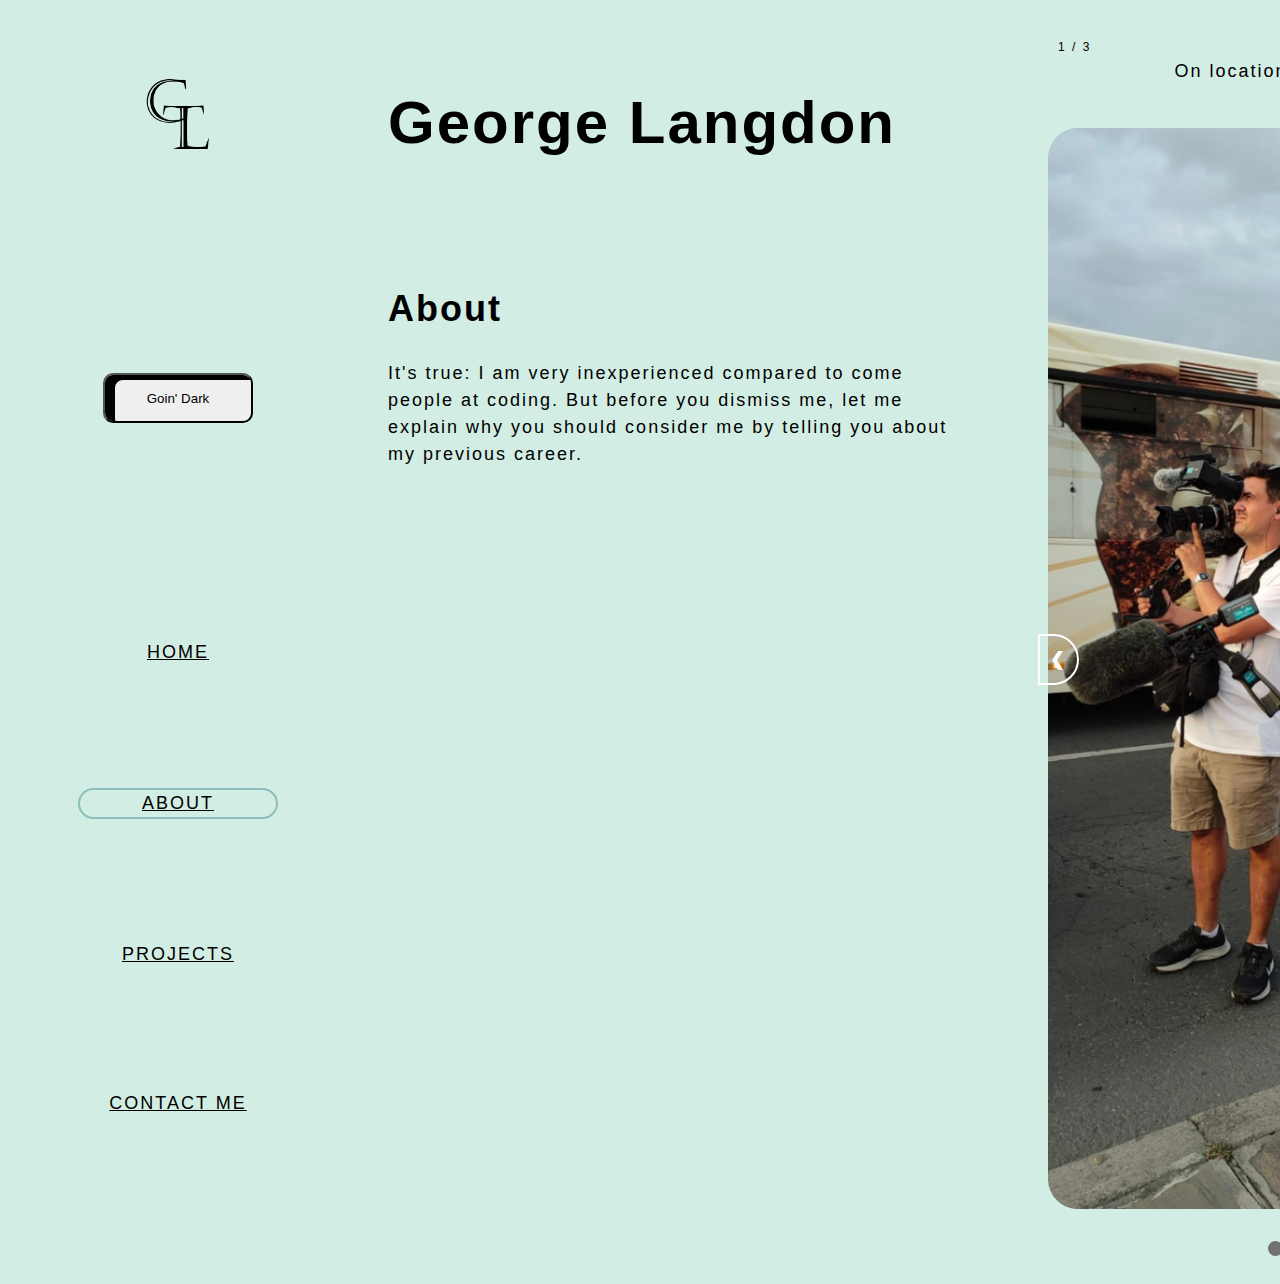
==== about.html @ e8683cf8 "Add files via upload" ====
<!DOCTYPE html>
<html lang="en" class="light">
<head>
    <link rel="stylesheet" href="styles/about.css">
    <meta charset="UTF-8">
    <meta name="viewport" content="width=device-width, initial-scale=1.0">
    <title>Hello, world. I'm here.</title>
</head>
<body class="light">
    <div id="main-container">
        <div id="logo-box">
            <img id="logo" class="light" src="images/logo.png">
            <img id="logo-dark" class="light" src="images/logo-darkmode.png">
        </div>
        <div id="dark-mode">
            <button class="light" id="btn" onclick="changeText(); changeLogo()">Goin' Dark</button>
        </div>
        <div id="title" class="light">
            <h1 class="light">George Langdon</h1>
        </div>
        <div id="navbar">
            <a href="index.html" class="active light">HOME</a>
        <!-- <a href="contact.html" class="active">Contact</a> -->
            <a href="about.html" class="active light" id="aboutLink">ABOUT</a>
            <a href="projects.html" class="active light">PROJECTS</a>
            <a href="contact_form.html" class="active light">CONTACT ME</a>
        </div>
        <div id="about" class="light">
        <h1 id="heading1">About</h1>
            <p>     It's true: I am very inexperienced compared to come people at coding. 
            But before you dismiss me, let me explain why you should consider me by telling you about my previous career.
            </p>
        </div>
<!-- SLIDESHOW CONTAINER -->
        <div class="gallery">

            <div class="mySlides fade">
                <div class="numbertext">1 / 3</div>
                <div class="text">On location in Bulgaria</div>
                <img src="images/bulgaria.jpg" style="width:90%">
            </div>

            <div class="mySlides fade">
                <div class="numbertext">2 / 3</div>
                <div class="text">David Jason, "Car SOS"</div>
                <img src="images/dj.jpg" style="width:90%">    
            </div>

            <div class="mySlides fade">
                <div class="numbertext">3 / 3</div>
                <div class="text">Making friends</div>
                <img src="images/cat.webp" style="width:90%">   
            </div>
<!-- NEXT AND PREVIOUS BUTTONS -->
            <a class="prev" onclick="plusSlides(-1)">&#10094;</a>
            <a class="next" onclick="plusSlides(1)">&#10095;</a>
        
        <div style="text-align: center">
            <span class="dot" onclick="currentSlide(1)"></span>
            <span class="dot" onclick="currentSlide(2)"></span>
            <span class="dot" onclick="currentSlide(3)"></span>
        </div> 
    </div>
        <br>
    </div>

   
    <script src="scripts/test.js"></script>
</body>
</html>
---- styles/about.css ----
* {
  box-sizing: border-box;
}
:root {
  --base-color: white;
  --background: rgba(134, 207, 179, 0.37);
  --text-color: black;
  --secondary-text: #0047ab;
  --primary-color: rgba(95, 158, 160, 0.6);
  --secondary-color: rgba(255, 174, 0, 0.363);
}

html {
    display: flex;
    flex-direction: column;
    flex-wrap: wrap;
    width: 95%;
    height: 95%;
    margin: 20px;
    background-color: var(--background);
    font-family: Helvetica, sans-serif;
    font-size: 18px;
    letter-spacing: 2px;
    line-height: 1.5;
}

#main-container {
  display: grid;
  grid-template-rows: 200px 300px 400px 200px;
  grid-template-columns: 300px 600px 600px;
  grid-template-areas:
      "logo title gallery"
      "darkmode about gallery"
      "navbar about gallery"
      "navbar about gallery";

  row-gap: 20px;
  column-gap: 50px;
  justify-items: center;
  height: 100vh;
  /* border: magenta dashed 2px; */
}

/* GRID CONTAINER TEST */
#main-container div{
  border-radius: 30px;
  padding: 10px;
}

#logo-box {
  display: inline-block;
  grid-area: logo;
  justify-self: center;
  align-self:flex-start;
  /* border: magenta dashed 2px; */
}

#title {
  width: 100%;
  grid-area: title;
  font-size: 30px;
  text-align: left;
  align-content: start;
  /* border: red dashed 2px; */

}



#about {
  grid-area: about;
}


/* ///// IMAGE GALLERY //// */
.gallery {
  /* display: flex;
  flex-direction: column; */
  grid-area: gallery;
  max-width: 1000px;
  /* max-height: 1200px; */
  position: relative;
  margin: auto;
  /* border: magenta dashed 2px; */
}

/* hide images by default */
.mySlides {
  display:none;
}

.mySlides .text {
  text-align: center;
}

.mySlides img {
  border-radius: 30px;
  margin-top: 80px;
}

/* next/prev buttons */
.prev, .next {
  cursor: pointer;
  position: absolute;
  top: 50%;
  width: auto;
  margin-top: -22px;
  padding: 10px;
  color: white;
  font-weight: bold;
  font-size: 18px;
  transition: 0.6s ease;
  border: white solid 2px;
  border-radius: 0 30px 30px 0;
  user-select: none;
}

/* positions 'next' button on the right */
.next {
  right: 0;
  margin-right: 59px;
  border-radius: 30px 0 0 30px;
}

/* On hover, add a black background color with a little bit see-through */
.prev:hover, .next:hover {
  background-color: rgba(0, 0, 0, 0.8);
}

/* caption text */
.text {
  color: #000000;
  /* border: red dashed 2px; */
  font-size: 18px;
  padding: 20px 12px;
  position: absolute;
  /* bottom: 8px; */
  width:80%;
  text-align: center;
}

.numbertext {
  color: #000000;
  font-size: 12px;
  padding: 25px 12px;
  position: absolute;
  top: 0;
}

/* Dots and bullets */
.dot {
  cursor: pointer;
  height: 15px;
  width: 15px;
  /* margin: 0 2px 2px 0; */
  margin-right: 20px;
  background-color: #bbb;
  border-radius: 50%;
  display: inline-block;
  transition: background-color 0.6s ease;
}

.active, .dot:hover{
  background-color: #717171;
}

/* Fading animation */
.fade {
  animation-name: fade;
  animation-duration: 1.5s;
}

@keyframes fade {
  from {opacity: .4}
  to {opacity: 1}
}
/* ////////////////////////// */

#navbar {
  display: flex;
  flex-direction: column;
  grid-area: navbar;
  align-items: center;
  justify-content: space-around;   
}

#navbar a{
  width: 200px;
  text-align: center;
  background: none;
}

#navbar a:hover {
  color:var(--secondary-text);
}

#navbar a:focus {
  color:#651fc294;

}

#aboutLink{
  border: var(--primary-color) solid 2px;
  border-radius: 30px;
}

#dark-mode{
  align-content: center;
  text-align: center;
  grid-area: darkmode;
  
}

#btn {
  width: 200px;
  height:50px;
  max-width: 150px;
  border-radius: 10px;
  box-shadow:rgb(0, 0, 0) 10px 5px inset;
}

/* -------------------------------------------------- */


#logo.light {
  width: inherit;
  display:block;
  position: sticky;
  border-radius: 40px;
  width: 200px;
}

#logo.dark {
  display: none;
}

#logo-dark.light {
  display: none;
}

#logo-dark.dark {
  width: inherit;
  display:block;
  position: sticky;
  border-radius: 40px;
  width: 200px;
}

/* ----- DARK MODE ----- */
/* #btn {

} */

.light {
  color: black;
}

.dark {      
  --base-color: rgb(98, 107, 96);
  --base-variant: rgb(70, 70, 70);
  color: whitesmoke;
  background-color: black;
}

#dark-mode #btn.dark {
  background-color: rgb(0, 0, 0);
  box-shadow: white inset 10px 5px;
  color: whitesmoke;
  border: white solid 1px;
  }

  #navbar a.dark {
    color: white;
  }

  /* #main-container div.dark{
      border: white dotted 2px;
  } */

  /* #logo-dark {
      display: none;
  }

  @media (prefers-color-scheme: dark) {
      .dark{
      display: block;
  }
  .light {
      display:none;
  }
} */

@media only screen and (max-width:800px){
  #main-container {
      grid-template-columns: 0.1fr 1fr;
      grid-template-rows: 0.4fr 0.4fr 2fr 2fr 2fr 2fr 2fr;
      grid-template-areas:
      "logo title"
      "darkmode darkmode"
      "navbar navbar"
      "intro intro"
      "interests interests"
      "projects projects"
      "contact contact";
  }
  #navbar {
      display: flex;
  flex-direction: row;
  }
}
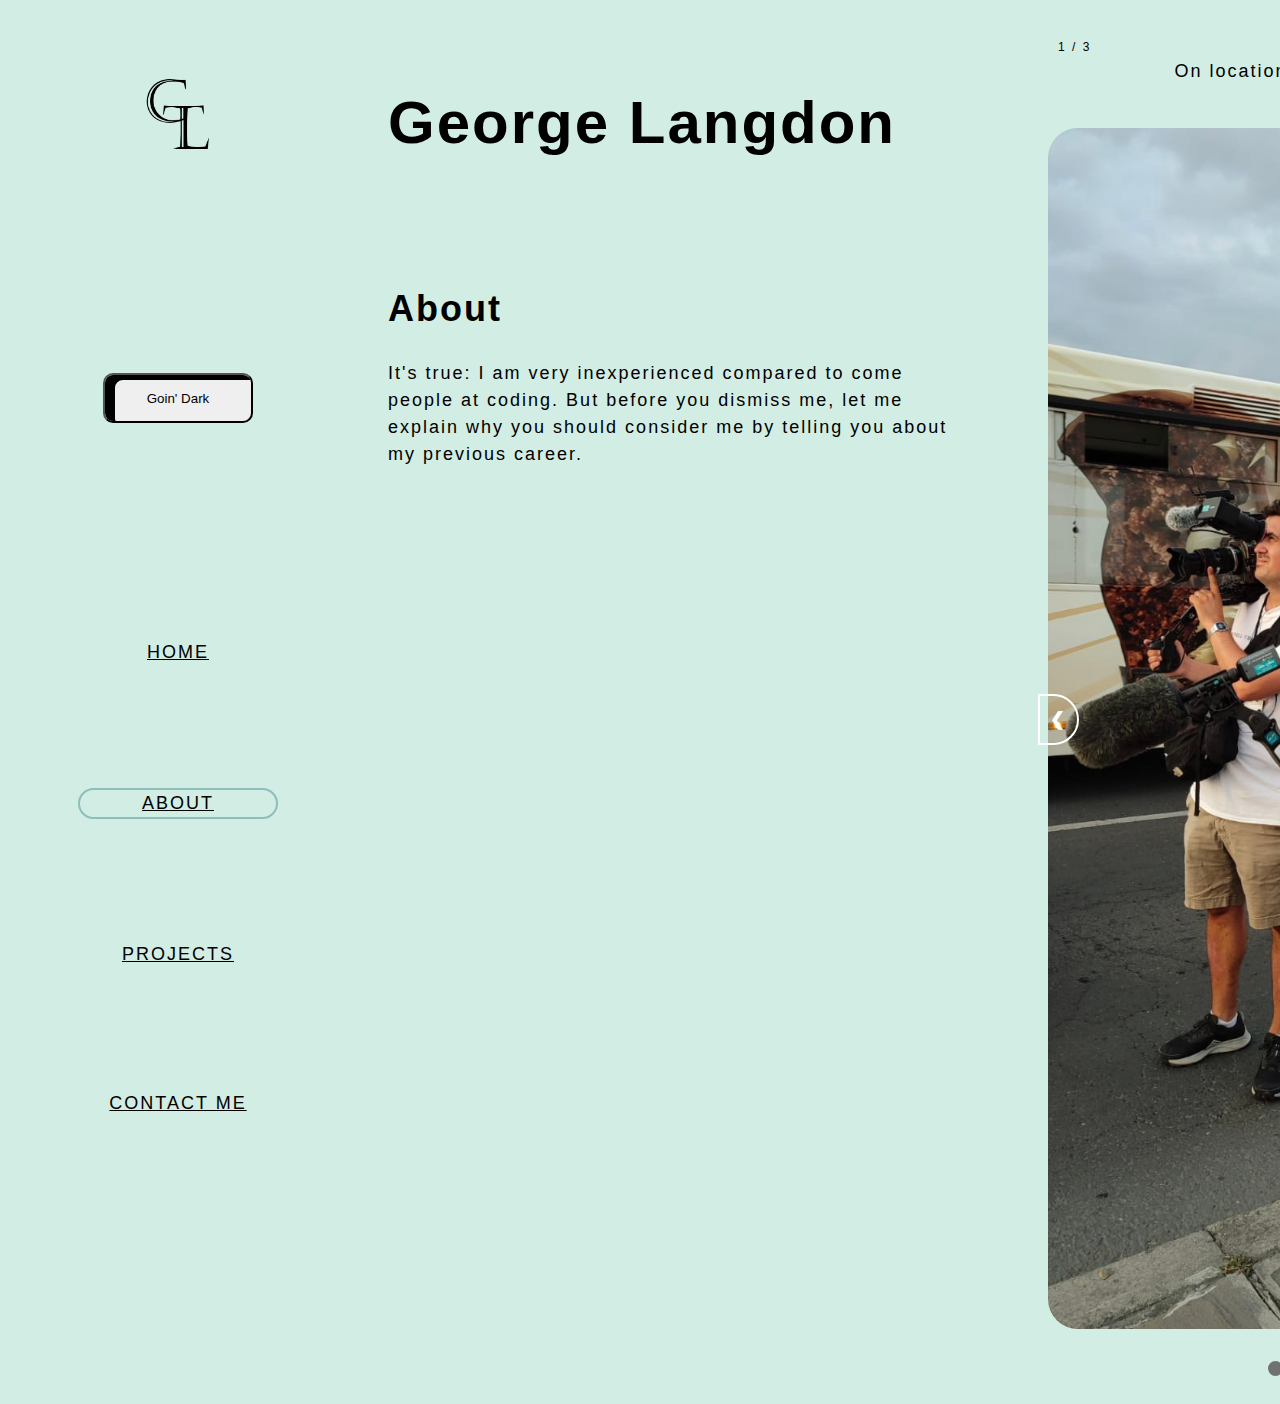
==== commit 6ce5291f: "Add files via upload" ====
--- a/about.html
+++ b/about.html
@@ -37,19 +37,19 @@
             <div class="mySlides fade">
                 <div class="numbertext">1 / 3</div>
                 <div class="text">On location in Bulgaria</div>
-                <img src="images/bulgaria.jpg" style="width:90%">
+                <img src="images/bulgaria.jpg" style="width:100%">
             </div>
 
             <div class="mySlides fade">
                 <div class="numbertext">2 / 3</div>
                 <div class="text">David Jason, "Car SOS"</div>
-                <img src="images/dj.jpg" style="width:90%">    
+                <img src="images/dj.jpg" style="width:100%">    
             </div>
 
             <div class="mySlides fade">
                 <div class="numbertext">3 / 3</div>
                 <div class="text">Making friends</div>
-                <img src="images/cat.webp" style="width:90%">   
+                <img src="images/cat.webp" style="width:100%">   
             </div>
 <!-- NEXT AND PREVIOUS BUTTONS -->
             <a class="prev" onclick="plusSlides(-1)">&#10094;</a>
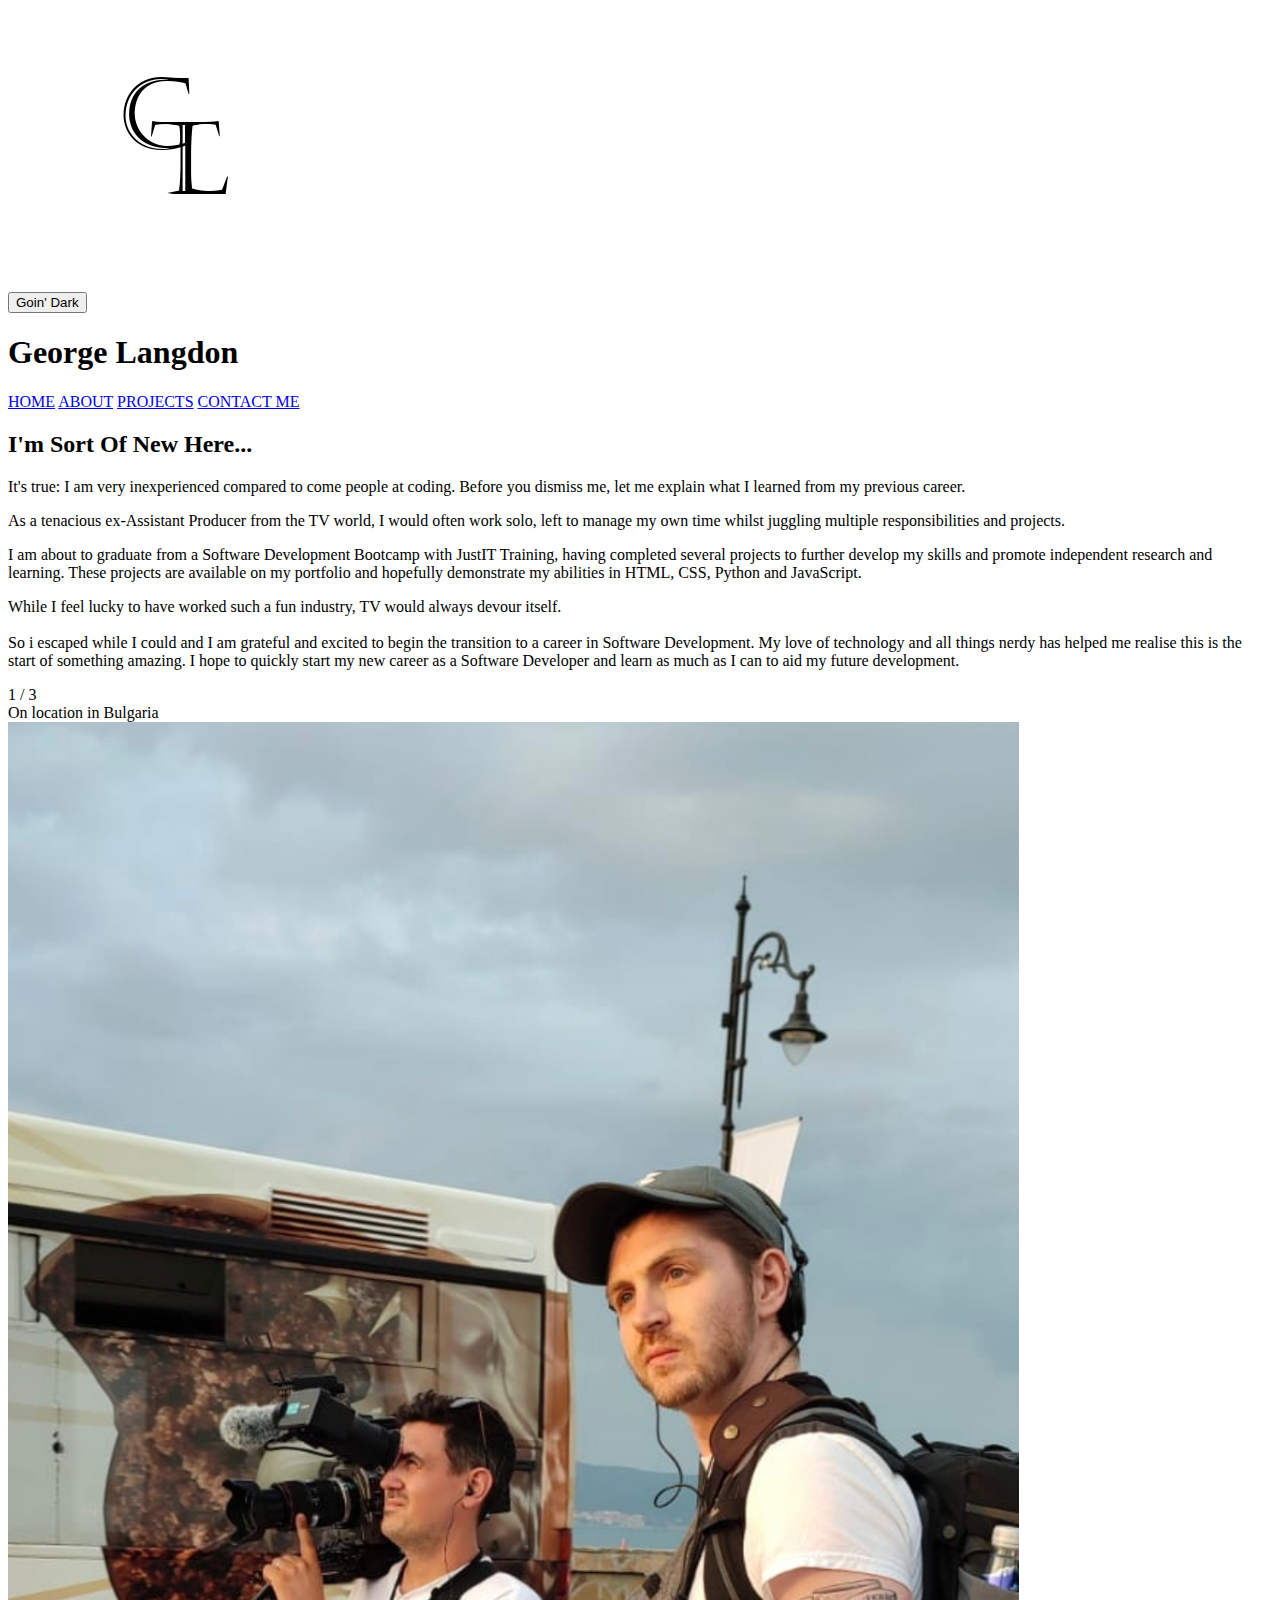
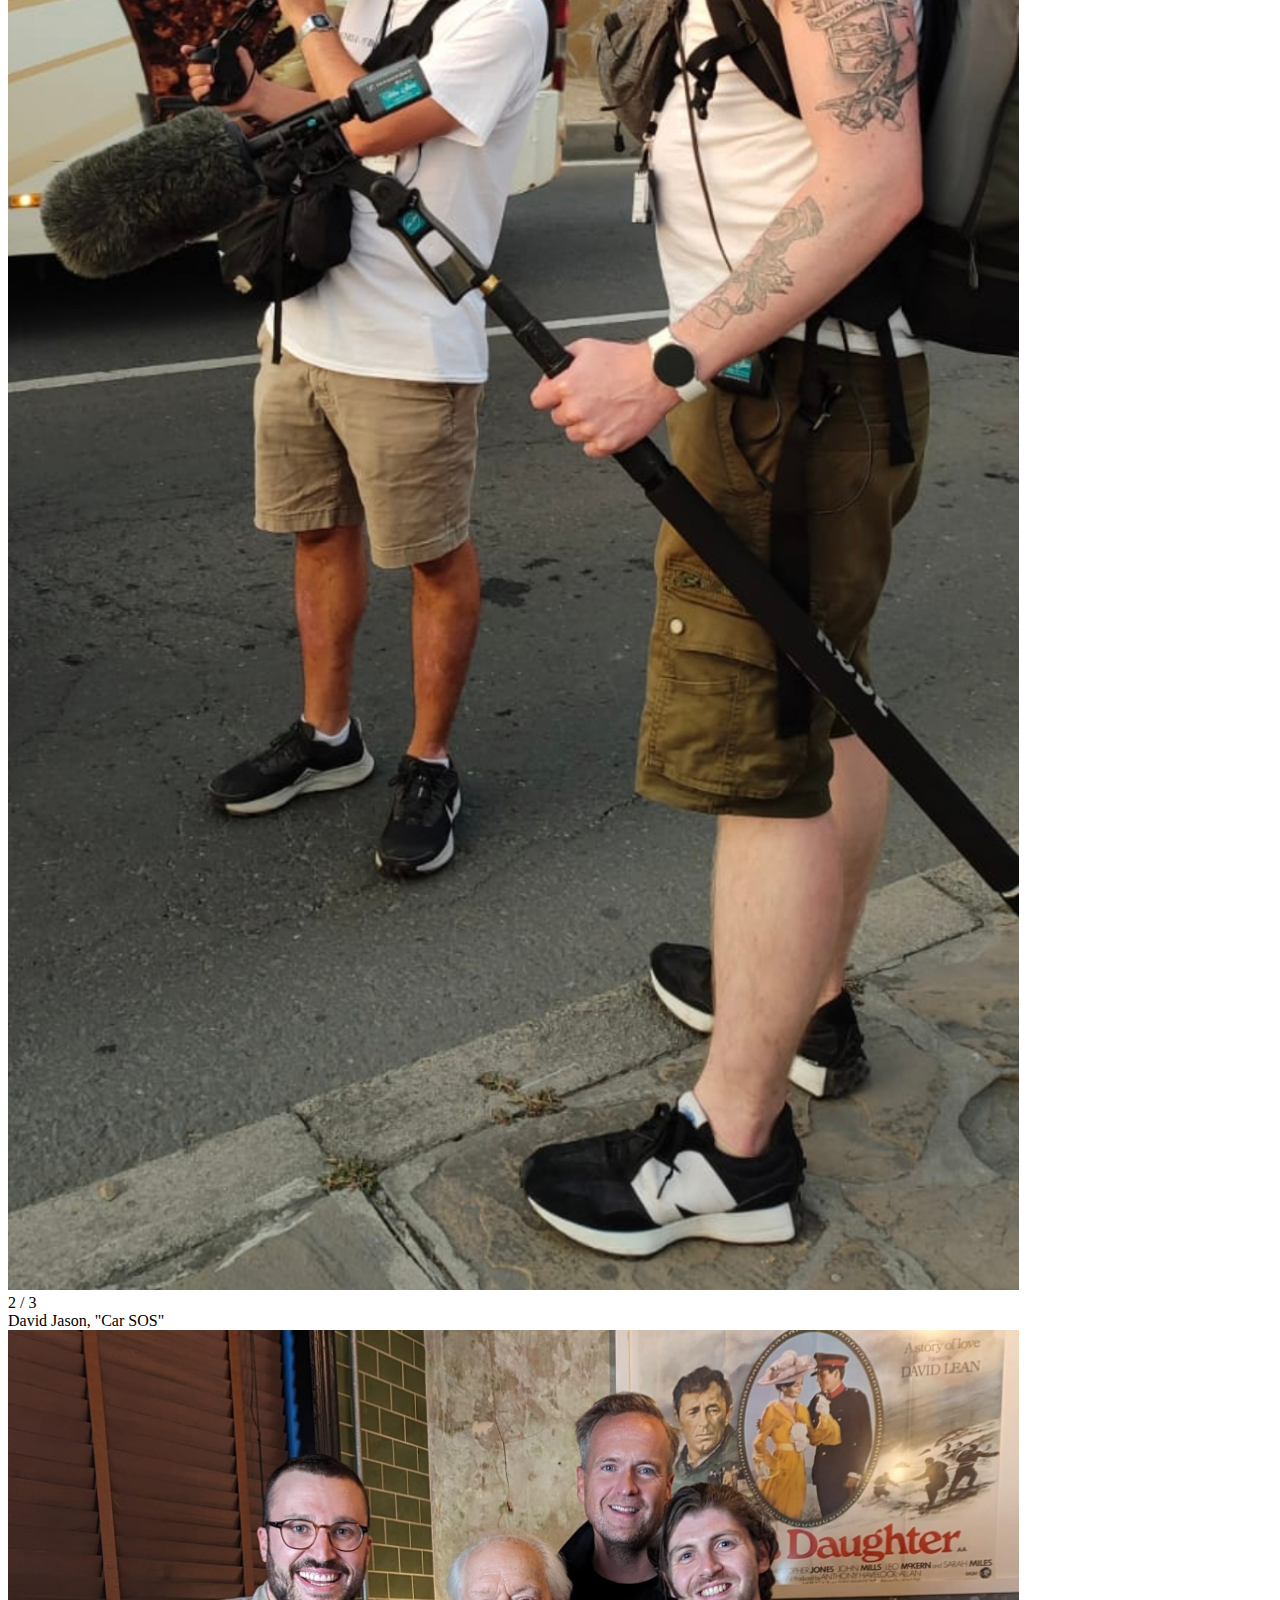
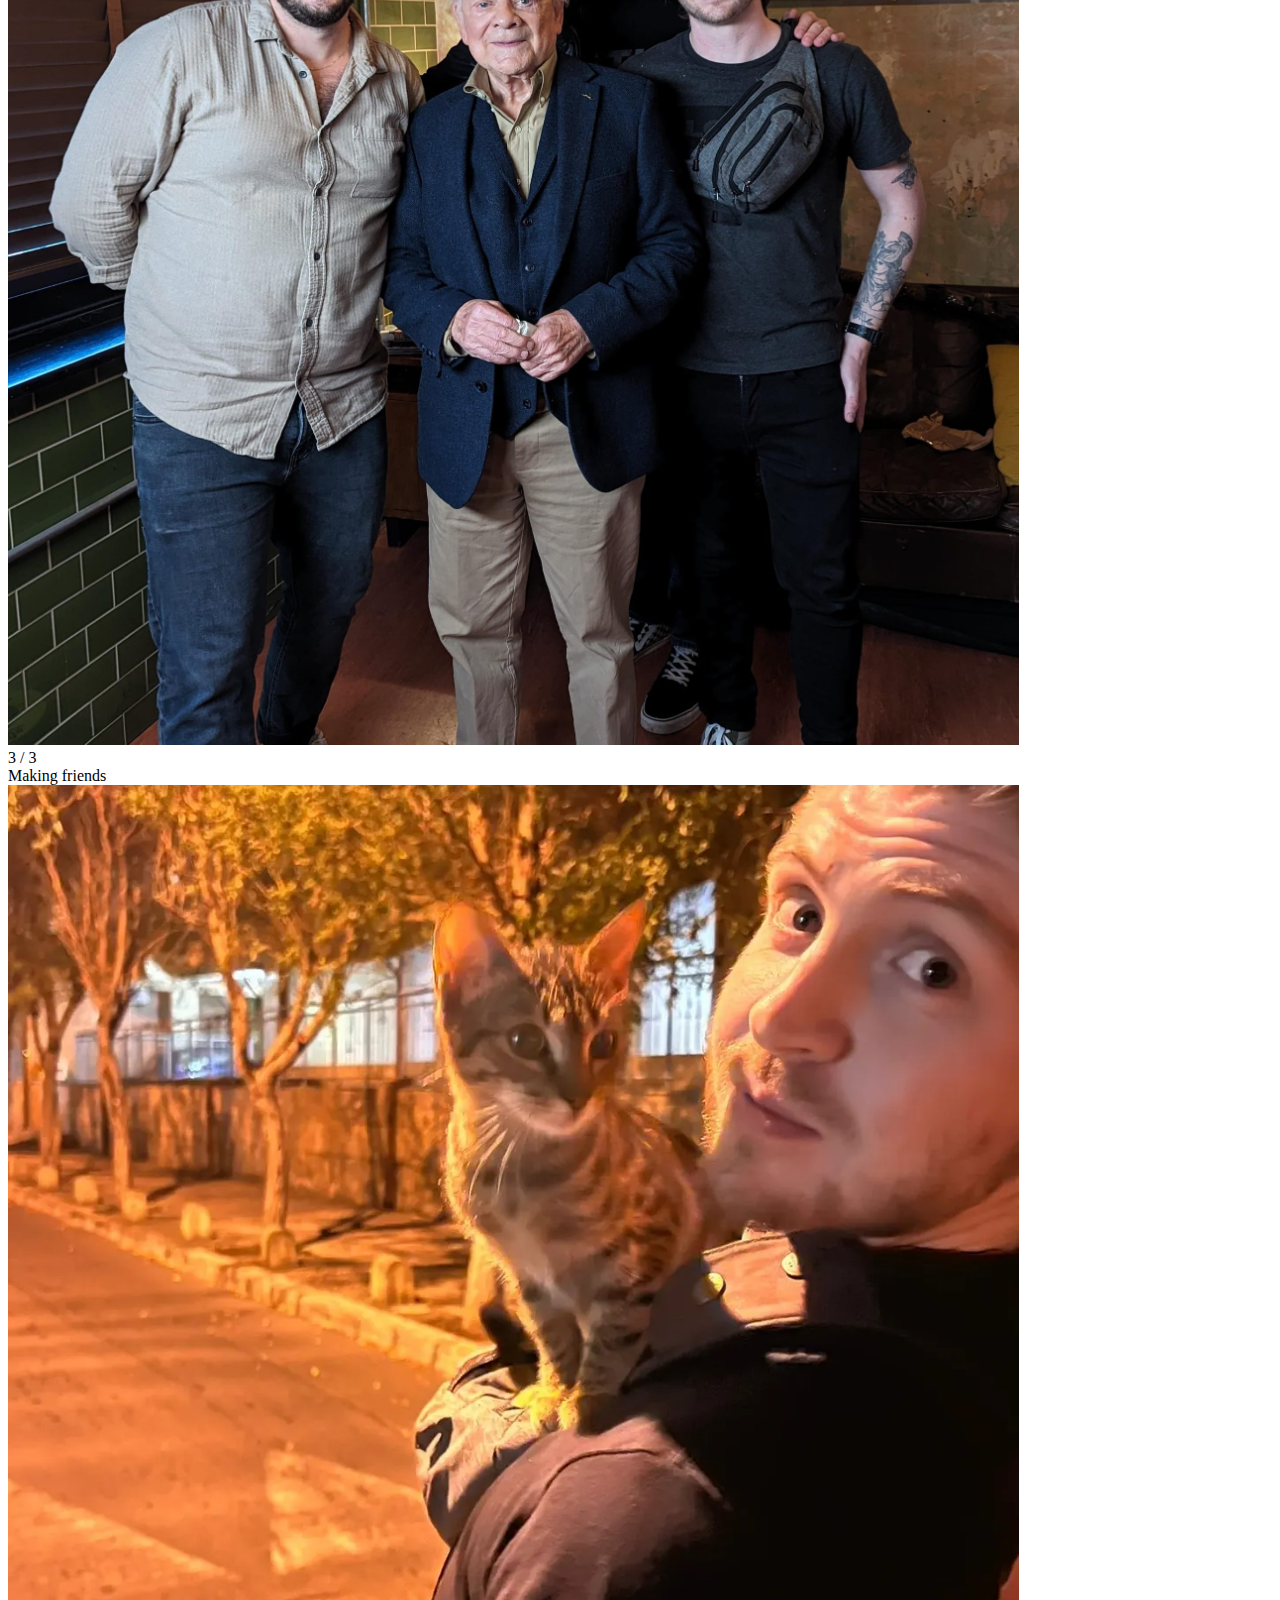
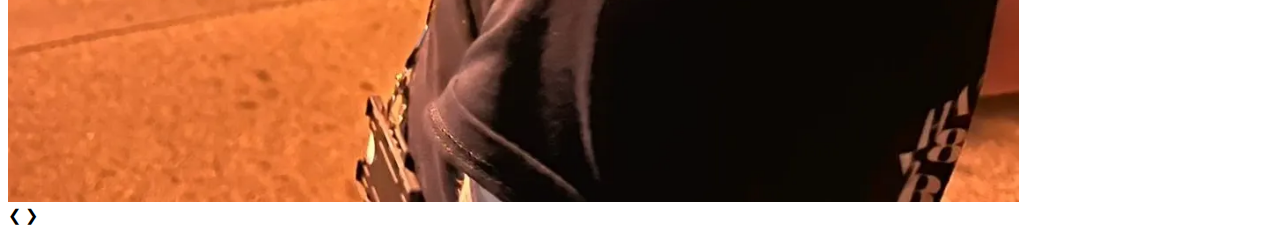
==== commit 4ca0b927: "Add files via upload" ====
--- a/about.html
+++ b/about.html
@@ -1,13 +1,13 @@
 <!DOCTYPE html>
 <html lang="en" class="light">
 <head>
-    <link rel="stylesheet" href="styles/about.css">
+    <link rel="stylesheet" href="styles/style.css">
     <meta charset="UTF-8">
     <meta name="viewport" content="width=device-width, initial-scale=1.0">
     <title>Hello, world. I'm here.</title>
 </head>
 <body class="light">
-    <div id="main-container">
+    <div id="about-container">
         <div id="logo-box">
             <img id="logo" class="light" src="images/logo.png">
             <img id="logo-dark" class="light" src="images/logo-darkmode.png">
@@ -19,43 +19,52 @@
             <h1 class="light">George Langdon</h1>
         </div>
         <div id="navbar">
-            <a href="index.html" class="active light">HOME</a>
+            <a href="index.html" class="light">HOME</a>
         <!-- <a href="contact.html" class="active">Contact</a> -->
-            <a href="about.html" class="active light" id="aboutLink">ABOUT</a>
-            <a href="projects.html" class="active light">PROJECTS</a>
-            <a href="contact_form.html" class="active light">CONTACT ME</a>
+            <a href="about.html" class="light" id="aboutLink">ABOUT</a>
+            <a href="projects.html" class="light">PROJECTS</a>
+            <a href="contact_form.html" class="light">CONTACT ME</a>
+        </div>
+        
+        <div id="about-intro">
+            <h2>I'm Sort Of New Here...</h2><p>It's true: I am very inexperienced compared to come people at coding. 
+            Before you dismiss me, let me explain what I learned from my previous career.
+            </p>
         </div>
         <div id="about" class="light">
-        <h1 id="heading1">About</h1>
-            <p>     It's true: I am very inexperienced compared to come people at coding. 
-            But before you dismiss me, let me explain why you should consider me by telling you about my previous career.
-            </p>
+            <p class="p1">As a tenacious ex-Assistant Producer from the TV world, I would often work solo, left to manage my own time whilst juggling multiple responsibilities and projects.</p> 
+                
+            <p class="p2">I am about to graduate from a Software Development Bootcamp with JustIT Training, having completed several projects to further develop my skills and promote independent research and learning. These projects are available on my portfolio and hopefully demonstrate my abilities in HTML, CSS, Python and JavaScript.</p>
+
+            <p class="p3">While I feel lucky to have worked such a fun industry, TV would always devour itself.
+                <br><br>
+            So i escaped while I could and I am grateful and excited to begin the transition to a career in Software Development. My love of technology and all things nerdy has helped me realise this is the start of something amazing. I hope to quickly start my new career as a Software Developer and learn as much as I can to aid my future development.</p>
         </div>
 <!-- SLIDESHOW CONTAINER -->
-        <div class="gallery">
+        <div class="about-gallery">
 
             <div class="mySlides fade">
-                <div class="numbertext">1 / 3</div>
-                <div class="text">On location in Bulgaria</div>
-                <img src="images/bulgaria.jpg" style="width:100%">
+                <div class="numbertext light">1 / 3</div>
+                <div class="about-text light">On location in Bulgaria</div>
+                <img  src="images/bulgaria.jpg" style="width:80%">
             </div>
 
             <div class="mySlides fade">
-                <div class="numbertext">2 / 3</div>
-                <div class="text">David Jason, "Car SOS"</div>
-                <img src="images/dj.jpg" style="width:100%">    
+                <div class="numbertext light">2 / 3</div>
+                <div class="about-text light">David Jason, "Car SOS"</div>
+                <img src="images/dj.jpg" style="width:80%">    
             </div>
 
             <div class="mySlides fade">
-                <div class="numbertext">3 / 3</div>
-                <div class="text">Making friends</div>
-                <img src="images/cat.webp" style="width:100%">   
+                <div class="numbertext light">3 / 3</div>
+                <div class="about-text light">Making friends</div>
+                <img src="images/cat.webp" style="width:80%">   
             </div>
 <!-- NEXT AND PREVIOUS BUTTONS -->
             <a class="prev" onclick="plusSlides(-1)">&#10094;</a>
             <a class="next" onclick="plusSlides(1)">&#10095;</a>
         
-        <div style="text-align: center">
+        <div id="dots" style="text-align: center">
             <span class="dot" onclick="currentSlide(1)"></span>
             <span class="dot" onclick="currentSlide(2)"></span>
             <span class="dot" onclick="currentSlide(3)"></span>
@@ -65,6 +74,6 @@
     </div>
 
    
-    <script src="scripts/test.js"></script>
+    <script src="scripts/script.js"></script>
 </body>
 </html>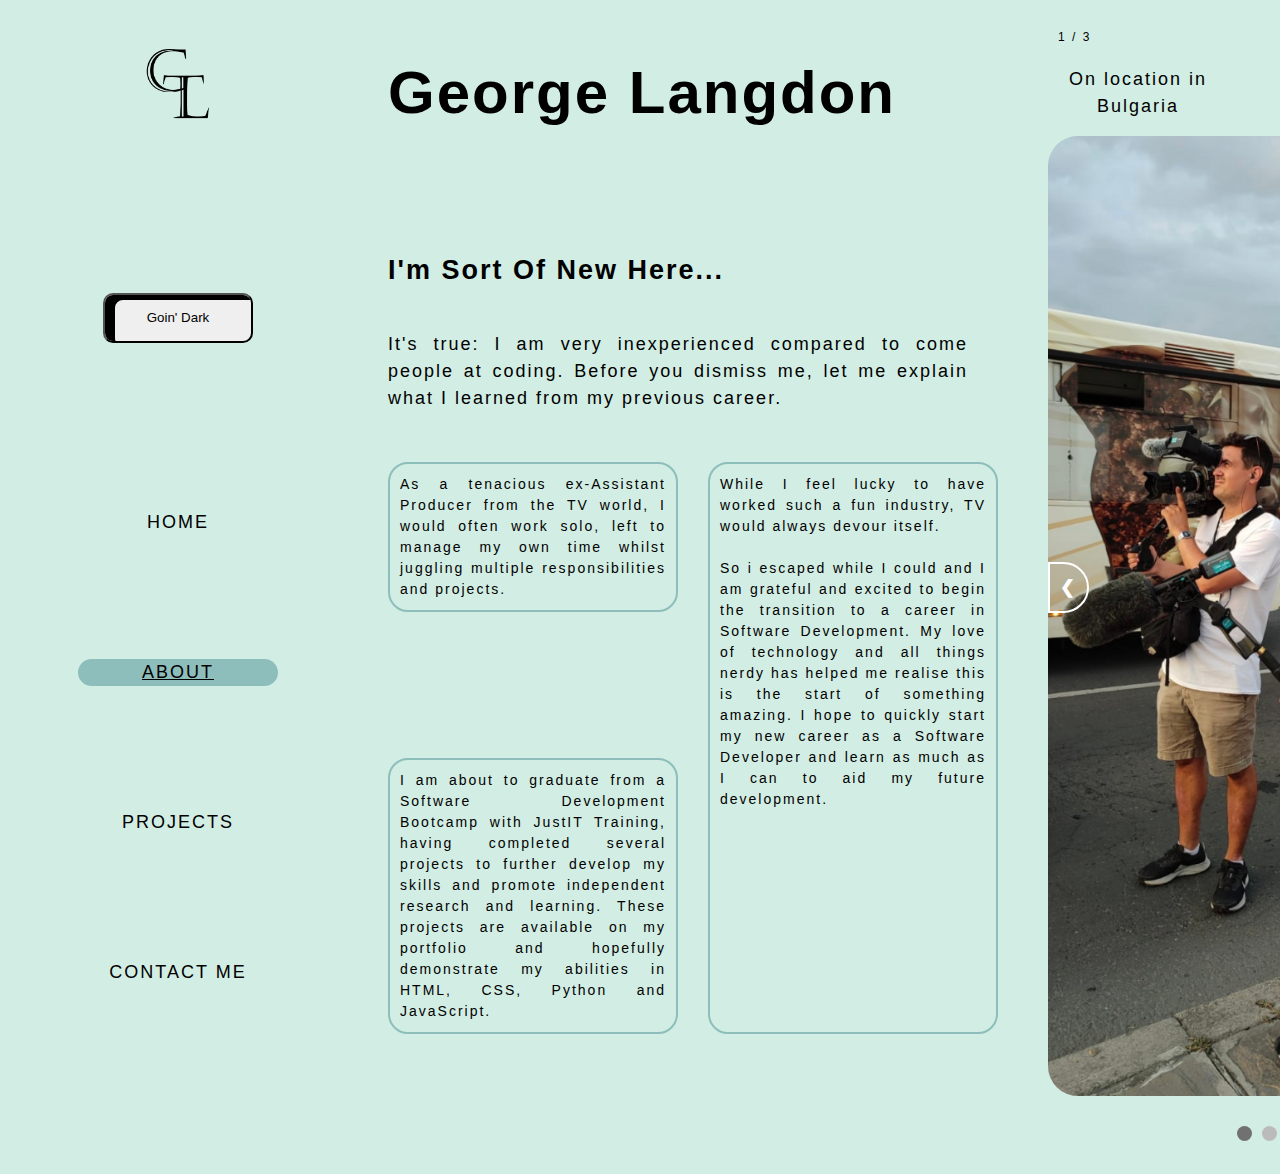
==== commit b2e51cb6: "Update about.html" ====
--- a/about.html
+++ b/about.html
@@ -76,4 +76,4 @@
    
     <script src="scripts/script.js"></script>
 </body>
-</html>+</html>
--- a/styles/style.css
+++ b/styles/style.css
@@ -0,0 +1,857 @@
+/** ///////////////////////////////////////// */
+/** ////////// ----- GENERAL ----- ////////// */
+/** ///////////////////////////////////////// */
+
+* {
+    box-sizing: border-box;
+    
+}
+
+:root {
+    --base-color: white;
+    --background: rgba(134, 207, 179, 0.37);
+    /* --background: #9798a023; */
+    --background-secondary: rgba(15, 15, 15, 0.13);
+    --background-dark: black;
+    --text-color: black;
+    --text-color-dark: whitesmoke;
+    --secondary-text: #0047ab;
+    --primary-color: rgba(95, 158, 160, 0.6);
+    /* --primary-color: #0047ab; */
+
+    --secondary-color: rgba(255, 174, 0, 0.363);
+    /* --secondary-color: #f9ae65; */
+
+}
+
+html {
+    display: flex;
+    flex-direction: column;
+    flex-wrap: wrap;
+    width: 70vw;
+    /* max-width: 1920px; */
+    min-width: fit-content;
+    height: 95vh;
+    margin: 20px;
+    background-color: var(--background);
+    font-family: Helvetica, sans-serif;
+    font-size: 18px;
+    letter-spacing: 2px;
+    line-height: 1.5;
+    justify-content: center;
+    align-items: center;
+    
+    /*? animation */
+    animation: fadeInAnimation ease 2s;
+    animation-iteration-count: 1;
+    animation-fill-mode: forwards;
+}
+
+@keyframes fadeInAnimation {
+    0% {
+        opacity: 0;
+    }
+    100% {
+        opacity: 1;
+    }
+}
+
+/* .overlay-black{
+    position: absolute;
+    top: 0; left: 0;
+    height: 100vh;
+    width: 100vw;
+    z-index:1;
+    background-color:black;
+    animation-name:fadeIn;
+    animation-duration:0.5s;
+    animation-timing-function: ease-in;
+    animation-fill-mode: forwards;
+}
+
+@keyframes fadeIn {
+    from{
+        opacity: 1;
+    }
+    to{
+        opacity: 0;
+    }
+} */
+
+/*? ////////// ----- LOGO ----- ////////// */
+/*? /////////////////////////////////////// */
+#logo.light {
+    width: inherit;
+    display:block;
+    position: sticky;
+    width: 200px;
+}
+
+#logo.dark {
+    display: none;
+}
+
+#logo-dark.light {
+    display: none;
+}
+
+#logo-dark.dark {
+    width: inherit;
+    display:block;
+    position: sticky;
+    border-radius: 40px;
+    width: 200px;
+}
+
+#logo-box {
+    display:inline-block;
+    grid-area: logo;
+    justify-self: center;
+    align-self:flex-start;
+}
+
+/*? ////////// ----- NAV BAR ----- ////////// */
+/*? /////////////////////////////////////// */
+
+#navbar {
+    display: flex;
+    flex-direction: column;
+    grid-area: navbar;
+    align-items: center;
+    justify-content: space-around;
+}
+
+#navbar a{
+    width: 200px;
+    text-align: center;
+}
+
+#navbar a:hover {
+    color:var(--secondary-text);
+}
+
+#navbar a:focus {
+    color:#651fc294;
+
+}
+
+a:link {
+    text-decoration:none ;
+}
+/*? ///// ----- DARK MODE BUTTON ----- ///// */
+/*? /////////////////////////////////////// */
+#dark-mode{              /*! DARK MODE BUTTON */
+    align-content: center;
+    text-align: center;
+    grid-area: darkmode;
+}
+
+#dark-mode #btn {
+    width: 200px;
+    height:50px;
+    border-radius: 10px;
+    box-shadow:rgb(0, 0, 0) 10px 5px inset;
+}
+
+#btn {
+max-width: 150px;
+justify-self: center;
+}
+
+/*? /////// ----- DARK MODE ----- ////////// */
+/*? /////////////////////////////////////// */
+
+.light {
+    color: var(--text-color);
+}
+
+.dark {      
+    --base-color: rgb(98, 107, 96);
+    --base-variant: rgb(70, 70, 70);
+    color: var(--text-color-dark);
+    background-color: black;
+}
+
+#dark-mode #btn.dark {
+    background-color: rgb(0, 0, 0);
+    box-shadow: white inset 10px 5px;
+    color: whitesmoke;
+    border: white solid 1px;
+}
+
+#navbar a.dark {
+    color: white;
+}
+
+#projects.dark {
+    background-color: rgb(175, 175, 175);
+    color: black;
+}
+
+#projectsMenu .list.dark {
+    color: var(--text-color-dark);
+}
+
+.about-gallery .about-text.dark {
+    color: var(--text-color-dark);
+    background-color: inherit;
+
+}
+.about-gallery .numbertext.dark {
+    color: var(--text-color-dark);
+    background-color: inherit;
+}
+
+.project-gallery .about-text.dark {
+    color: var(--text-color-dark);
+    background-color: inherit;
+}
+.project-gallery .numbertext.dark {
+    color: var(--text-color-dark);
+    background-color: inherit;
+}
+/*? ////// ----- SMALL SCREENS ----- ////// */
+/*? /////////////////////////////////////// */
+
+@media only screen and (max-width:900px){
+    #main-container {
+        grid-template-columns: 0.1fr 1fr;
+        grid-template-rows: 0.4fr 0.4fr 2fr 2fr 2fr 2fr 2fr;
+        grid-template-areas:
+        "logo title"
+        "darkmode darkmode"
+        "navbar navbar"
+        "intro intro"
+        "interests interests"
+        "projects projects"
+        "contact contact";
+    }
+
+    #navbar {
+        display: flex;
+    flex-direction: row;
+    justify-content: space-around;
+    width: 100%;
+    }
+}
+/*? /////////////////////////////////////// */
+/** /////////////////////////////////////// */
+
+
+/** /////////////////////////////////////// */
+/** ////////// ----- INDEX ----- ////////// */
+/** /////////////////////////////////////// */
+#main-container {
+    display: grid;
+    grid-template-rows: 200px 200px 400px 200px;
+    grid-template-columns: 300px 600px 600px;
+    grid-template-areas:
+        "logo title title"
+        "darkmode intro intro"
+        "navbar skills interests"
+        "navbar contact contact";
+
+    row-gap: 20px;
+    column-gap: 50px;
+    justify-items: center;
+    height: 100vh;
+}
+
+#main-container div{
+    border-radius: 30px;
+    padding: 10px;
+}
+
+#title {
+    width: 100%;
+    grid-area: title;
+    font-size: 30px;
+    text-align: left;
+    align-content: start;
+}
+
+
+#homeLink{
+    background-color: var(--primary-color);
+    border-radius: 20px;
+    text-decoration: underline;
+}
+
+#intro {
+    grid-area: intro;
+    width: 80%;
+    text-align:justify;
+    justify-content: center;
+}
+
+#interests {
+    grid-area: interests;
+    background-color: var(--primary-color);
+    width: 100%;
+    min-width: fit-content;
+    justify-content: center;
+    
+}
+#interests ul{
+    list-style-type: circle;
+}
+#skills {
+    background-color: var(--primary-color);
+    width: 100%;
+    display: grid;
+    grid-template-rows: 70px 1fr;
+    grid-template-columns: auto auto;
+    grid-template-areas:
+        "title title"
+        "lang skills"
+}
+
+#skills ul {
+    list-style-type:circle;
+}
+
+#skills h2 {
+    grid-area: title;
+}
+
+/* #projects {
+    grid-column: 3;
+    grid-row: 3; 
+    width: 100%;
+    min-width: fit-content;
+    grid-area: projects;
+    color: whitesmoke;
+    background-color: rgba(0, 0, 0, 0.829);
+    
+}
+*/
+
+/* #projects .numbertext {
+    color: white;
+} */
+
+#contact{
+    background-color: var(--secondary-color);
+    grid-area: contact;
+    width: 100%;
+    min-width: fit-content;
+    text-align: center;
+    
+    font-size: larger;
+}
+
+/** /////////////////////////////////////// */
+/** ////////// ----- ABOUT ----- ////////// */
+/** /////////////////////////////////////// */
+#about-container {
+    display: grid;
+    grid-template-rows: 200px 200px 400px 200px;
+    grid-template-columns: 300px 600px 600px;
+    grid-template-areas:
+        "logo title gallery"
+        "darkmode heading gallery"
+        "navbar about gallery"
+        "navbar about gallery";
+
+    row-gap: 20px;
+    column-gap: 50px;
+    justify-items: center;
+    height: 100vh;
+}
+
+#about-container div{
+    border-radius: 30px;
+    padding: 10px;
+}
+
+#aboutLink{
+    background-color: var(--primary-color);
+    border-radius: 20px;
+    text-decoration: underline;
+}
+#about-intro {
+    grid-area: heading;
+    text-align: justify;
+    display: flex;
+    flex-wrap: wrap;
+    flex-direction: row;
+}
+#about {
+    display: flex;
+    flex-direction: column;
+    flex-wrap: wrap;
+    justify-content: space-between;
+    column-gap: 30px;
+    
+    grid-area: about;
+}
+
+#about p {
+    font-size: 14px;
+    padding: 10px;
+    /* height:fit-content; */
+    width: 50%;
+    /* background-color: var(--secondary-color); */
+    border: var(--primary-color) solid 2px;
+    border-radius: 20px;
+    text-align: justify;
+}
+
+#about .p1 {
+    height: fit-content;    
+}
+#about .p2 {
+    height: fit-content;
+}
+#about .p3 {
+    height: 100%;
+}
+
+/*? ////// ----- ABOUT GALLERY ----- ////// */
+/*? /////////////////////////////////////// */
+.about-gallery {
+    /* display: flex;
+    flex-direction: column; */
+    grid-area: gallery;
+    max-width: 1000px;
+    /* max-height: 1200px; */
+    position: relative;
+    margin: auto;
+}
+
+  /* hide images by default */
+.mySlides {
+    display:none;
+}
+
+.mySlides .about-text {
+    text-align: center;
+}
+
+.mySlides img {
+    border-radius: 30px;
+    margin-top: 80px;
+}
+
+  /* next/prev buttons */
+.prev, .next {
+    cursor: pointer;
+    position: absolute;
+    top: 50%;
+    width: auto;
+    margin-top: -22px;
+    padding: 10px;
+    color: white;
+    font-weight: bold;
+    font-size: 18px;
+    transition: 0.6s ease;
+    border: white solid 2px;
+    border-radius: 0 30px 30px 0;
+    user-select: none;
+}
+
+.prev {
+    margin-left: 10px;
+}
+
+  /* positions 'next' button on the right */
+.next {
+    right: 0;
+    margin-right: 130px;
+    border-radius: 30px 0 0 30px;
+}
+
+  /* On hover, add a black background color with a little bit see-through */
+.prev:hover, .next:hover {
+    background-color: rgba(0, 0, 0, 0.8);
+}
+
+  /* caption text */
+.about-text {
+    color: #000000;
+    font-size: 18px;
+    /* padding: 20px 12px; */
+    position: absolute;
+    /* bottom: 8px; */
+    width:30%;
+    /* text-align: center; */
+}
+
+.numbertext {
+    color: #000000;
+    font-size: 12px;
+    padding: 25px 12px;
+    /* position: absolute; */
+    top: 0;
+}
+
+  /* Dots and bullets */
+#dots{
+    width: 80%;
+}
+
+.dot {
+    cursor: pointer;
+    height: 15px;
+    width: 15px;
+    margin: 0 2px 2px 0;
+    /* margin-right: 150px; */
+    background-color: #bbb;
+    border-radius: 50%;
+    display: inline-block;
+    transition: background-color 0.6s ease;
+}
+
+.active, .dot:hover{
+    background-color: #717171;
+}
+
+  /* Fading animation */
+.fade {
+    animation-name: fade;
+    animation-duration: 1.5s;
+}
+
+@keyframes fade {
+    from {opacity: .4}
+    to {opacity: 1}
+}
+
+/*? ////// ----- SMALL SCREENS ----- ////// */
+/*? /////////////////////////////////////// */
+@media only screen and (max-width:800px){
+    #about-container {
+        grid-template-columns: 0.1fr 1fr;
+        grid-template-rows: 0.4fr 0.4fr 2fr 2fr 2fr 2fr 2fr;
+        grid-template-areas:
+        "logo title"
+        "darkmode darkmode"
+        "navbar navbar"
+        "intro intro"
+        "heading heading"
+        "about gallery"
+        "about gallery";
+    }
+    #navbar {
+        display: flex;
+    flex-direction: row;
+    }
+  }
+/** /////////////////////////////////////// */
+
+/** /////////////////////////////////////// */
+/** ///////// ----- CONTACT ----- ///////// */
+/** /////////////////////////////////////// */
+#heading1 .light{
+    grid-area: heading;
+
+    color:rgb(0, 0, 0);
+    font-size: 30px;
+    margin: 1;
+    padding: 20px 1;
+    text-align: center;
+}
+/* #heading1 .dark{
+    color: var(--base-color)
+} */
+
+#contact-container {
+    display: grid;
+    grid-template-rows: 200px 200px 400px 200px;
+    grid-template-columns: 300px 600px 600px;
+    grid-template-areas:
+        "logo title title"
+        "darkmode heading heading"
+        "navbar contact contact"
+        "navbar contact contact";
+
+    row-gap: 20px;
+    column-gap: 50px;
+    justify-items: center;
+    height: 100vh;
+}
+    
+#contact-container div{
+    border-radius: 30px;
+    padding: 10px;
+}
+
+#contact-link {
+    background-color: var(--primary-color);
+    border-radius: 20px;
+    text-decoration: underline;
+
+}
+
+/*? ////// ----- CONTACT FORM ----- /////// */
+/*? /////////////////////////////////////// */
+
+#contact-form {
+    grid-area: contact;
+
+    width: 70%;
+}
+
+form{
+    border-radius: 30px;
+
+    display:flex;
+    /* width: 450px; */
+    flex-direction: column;
+    justify-content: center;
+    align-items: start;
+    width:100% ;
+    background-color: var(--background);
+    padding-top: 20px;
+    padding-bottom: 20px;
+    padding-left: 50px;
+    padding-right: 50px;
+    gap:10px;
+    margin-top: 30px;
+    margin-bottom: 30px;
+    /* margin-left: 300px; */
+    
+}
+
+#submit-btn {
+    cursor: pointer;
+    appearance: none;
+    border:none;
+    background-color: rgba(95, 158, 160, 0);
+    transition: transform 0.4s ease-in-out;
+    margin-left:175px;
+}
+
+button:hover {
+    transform: rotate(360deg);
+}
+
+form img {
+    width: 20px;
+    height: 20px;
+}
+
+form input{
+    border:none;
+}
+
+form textarea{
+    border:none;
+}
+
+/*? ////// ----- SMALL SCREENS ----- ////// */
+/*? /////////////////////////////////////// */
+@media only screen and (max-width:800px){
+    #main-container {
+        grid-template-columns: 0.1fr 1fr;
+        grid-template-rows: 0.4fr 0.4fr 2fr 2fr 2fr 2fr 2fr;
+        grid-template-areas:
+        "logo title"
+        "darkmode darkmode"
+        "navbar navbar"
+        "intro intro"
+        "interests interests"
+        "projects projects"
+        "contact contact";
+    }
+    #navbar {
+        display: flex;
+    flex-direction: row;
+    }
+}
+/** /////////////////////////////////////// */
+/** //////// ----- PROJECTS ----- ///////// */
+/** /////////////////////////////////////// */
+
+#projects-container {
+    display: grid;
+    grid-template-rows: 200px 200px 500px 100px; /*total = 1100px */
+    grid-template-columns: 300px 600px 800px;
+    grid-template-areas:
+        "logo title title"
+        "darkmode heading gallery"
+        "navbar menu gallery"
+        "navbar menu dots";
+
+    row-gap: 20px;
+    column-gap: 100px;
+    height: 100vh;
+}
+
+#projects-container div{
+    padding: 10px;
+}
+
+
+
+#projectsLink {
+    background-color: var(--primary-color);
+    border-radius: 20px;
+    text-decoration: underline;
+
+}
+
+#projects-container h2 {
+    grid-area: heading;
+    font-size:xx-large;
+    /* justify-content: center; */
+    text-align: center;
+}
+
+#projectsMenu {
+    grid-area: menu;
+    display: flex;
+    flex-direction: row;
+    flex-wrap: wrap;
+    height: 100%;
+    width: 100%;
+    
+    justify-self: center;
+
+    /* background-color: var(--secondary-color); */
+    /* border: magenta dashed 2px; */
+}
+
+#projectsMenu button{
+    width: 100%;
+    font-family: Helvetica, sans-serif;
+    font-size: 18px;
+    letter-spacing: 2px;
+    line-height: 1.5;
+    border-radius: 20px;
+    color: var(--text-color);
+    background-color: var(--secondary-color);
+    /* background-color: inherit; */
+    text-align: left;
+    /* justify-content: start; */
+    padding-left: 10px;
+    /* cursor: pointer; */
+}
+#projectsMenu button:hover {
+    background-color: var(--primary-color);
+}
+
+/* .selected {
+    background-color: var(--primary-color);
+} */
+
+#projectsMenu a {
+    background-color: whitesmoke;
+    border-radius: 20px;
+    padding: 5px;
+}
+#projectsMenu a:hover{
+    cursor: pointer;
+}
+
+/* #project1 {
+    border: magenta solid 5px;
+    background-color: var(--primary-color);
+} */
+
+/*? ///// ----- PROJECT GALLERY ----- ///// */
+/*? /////////////////////////////////////// */
+.project-gallery{
+    grid-area: gallery;
+    height: 100%;
+    width: 100%;
+    border-radius: 20px;
+    background-color: var(--background);
+}
+.project-gallery .numbertext{
+    color: var(--text-color);
+    background-color: inherit;
+}
+.project-gallery .about-text{
+    color: var(--text-color);
+    background-color: inherit;
+}
+
+#img1 img {
+    margin-right: 0px;
+}
+#img2 img {
+    /* position: absolute; */
+    margin-left: 105px;
+    
+}
+#img3 img {
+    margin-left: 155px;
+}
+#img4 img {
+    margin-left: 50px;
+}
+
+.center {
+    display:block;
+    margin-left: 0px;
+    margin-right: auto;
+    width: 100%;
+}
+
+.project-dot{
+    grid-area: dots;
+    cursor: pointer;
+    height: 15px;
+    width: 15px;
+    /* margin: 0 2px 2px 0; */
+    margin-right: 20px;
+    background-color: #bbb;
+    border-radius: 50%;
+    display: inline-block;
+    transition: background-color 0.6s ease;
+}
+
+.active, .project-dot:hover{
+    background-color: #717171;
+}
+
+.list {
+    gap: 0px;
+    list-style:none;
+    display: flex;
+    flex-direction: row;
+    flex-wrap: wrap;
+    height: 50%;
+    width: 50%;
+    /* text-align: left; */
+    /* justify-content: start; */
+}
+
+.projects {
+    display: none;
+}
+
+.show {
+    display:block;
+    text-align: justify;
+    justify-content: center;
+    background-color: var(--secondary-color);
+    border-radius: 20px;
+}
+
+.hide {
+    display: none;
+}
+
+
+
+/*? ////// ----- SMALL SCREENS ----- ////// */
+/*? /////////////////////////////////////// */
+@media only screen and (max-width:800px){
+    #main-container {
+        grid-template-columns: 0.1fr 1fr;
+        grid-template-rows: 0.4fr 0.4fr 2fr 2fr 2fr 2fr 2fr;
+        grid-template-areas:
+        "logo title"
+        "darkmode darkmode"
+        "navbar navbar"
+        "heading heading"
+        "gallery gallery"
+        "menu menu"
+    }
+    #navbar {
+        display: flex;
+    flex-direction: row;
+    }
+}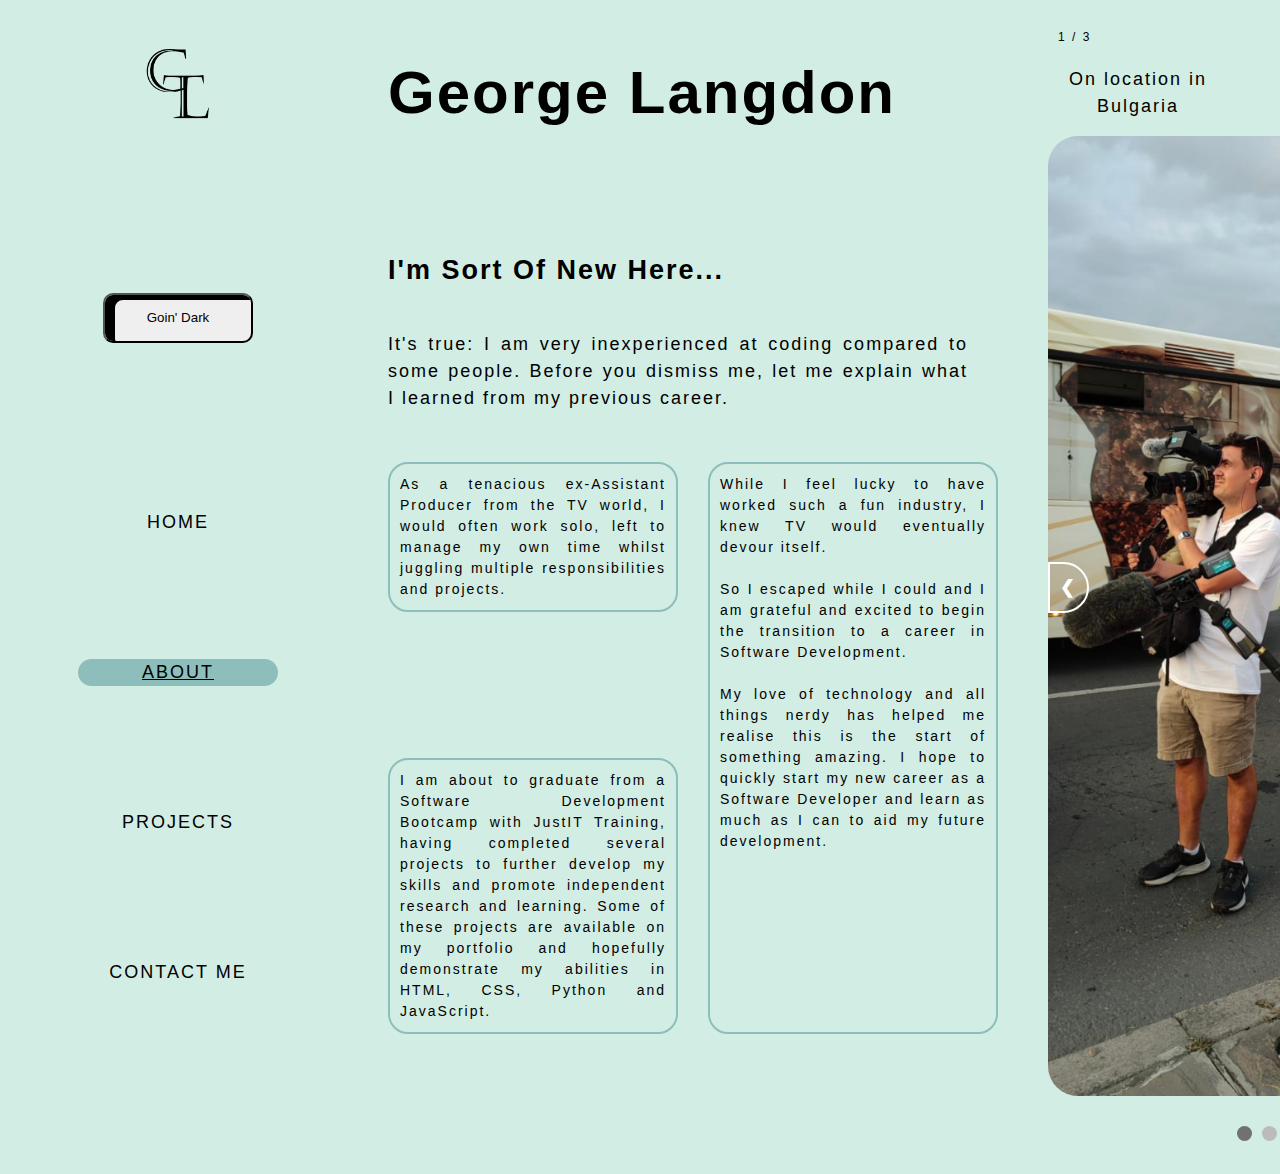
==== commit b6758176: "Update about.html" ====
--- a/about.html
+++ b/about.html
@@ -27,18 +27,20 @@
         </div>
         
         <div id="about-intro">
-            <h2>I'm Sort Of New Here...</h2><p>It's true: I am very inexperienced compared to come people at coding. 
+            <h2>I'm Sort Of New Here...</h2><p>It's true: I am very inexperienced at coding compared to some people. 
             Before you dismiss me, let me explain what I learned from my previous career.
             </p>
         </div>
         <div id="about" class="light">
             <p class="p1">As a tenacious ex-Assistant Producer from the TV world, I would often work solo, left to manage my own time whilst juggling multiple responsibilities and projects.</p> 
                 
-            <p class="p2">I am about to graduate from a Software Development Bootcamp with JustIT Training, having completed several projects to further develop my skills and promote independent research and learning. These projects are available on my portfolio and hopefully demonstrate my abilities in HTML, CSS, Python and JavaScript.</p>
+            <p class="p2">I am about to graduate from a Software Development Bootcamp with JustIT Training, having completed several projects to further develop my skills and promote independent research and learning. Some of these projects are available on my portfolio and hopefully demonstrate my abilities in HTML, CSS, Python and JavaScript.</p>
 
-            <p class="p3">While I feel lucky to have worked such a fun industry, TV would always devour itself.
+            <p class="p3">While I feel lucky to have worked such a fun industry, I knew TV would eventually devour itself.
                 <br><br>
-            So i escaped while I could and I am grateful and excited to begin the transition to a career in Software Development. My love of technology and all things nerdy has helped me realise this is the start of something amazing. I hope to quickly start my new career as a Software Developer and learn as much as I can to aid my future development.</p>
+            So I escaped while I could and I am grateful and excited to begin the transition to a career in Software Development.
+                <br><br>
+            My love of technology and all things nerdy has helped me realise this is the start of something amazing. I hope to quickly start my new career as a Software Developer and learn as much as I can to aid my future development.</p>
         </div>
 <!-- SLIDESHOW CONTAINER -->
         <div class="about-gallery">
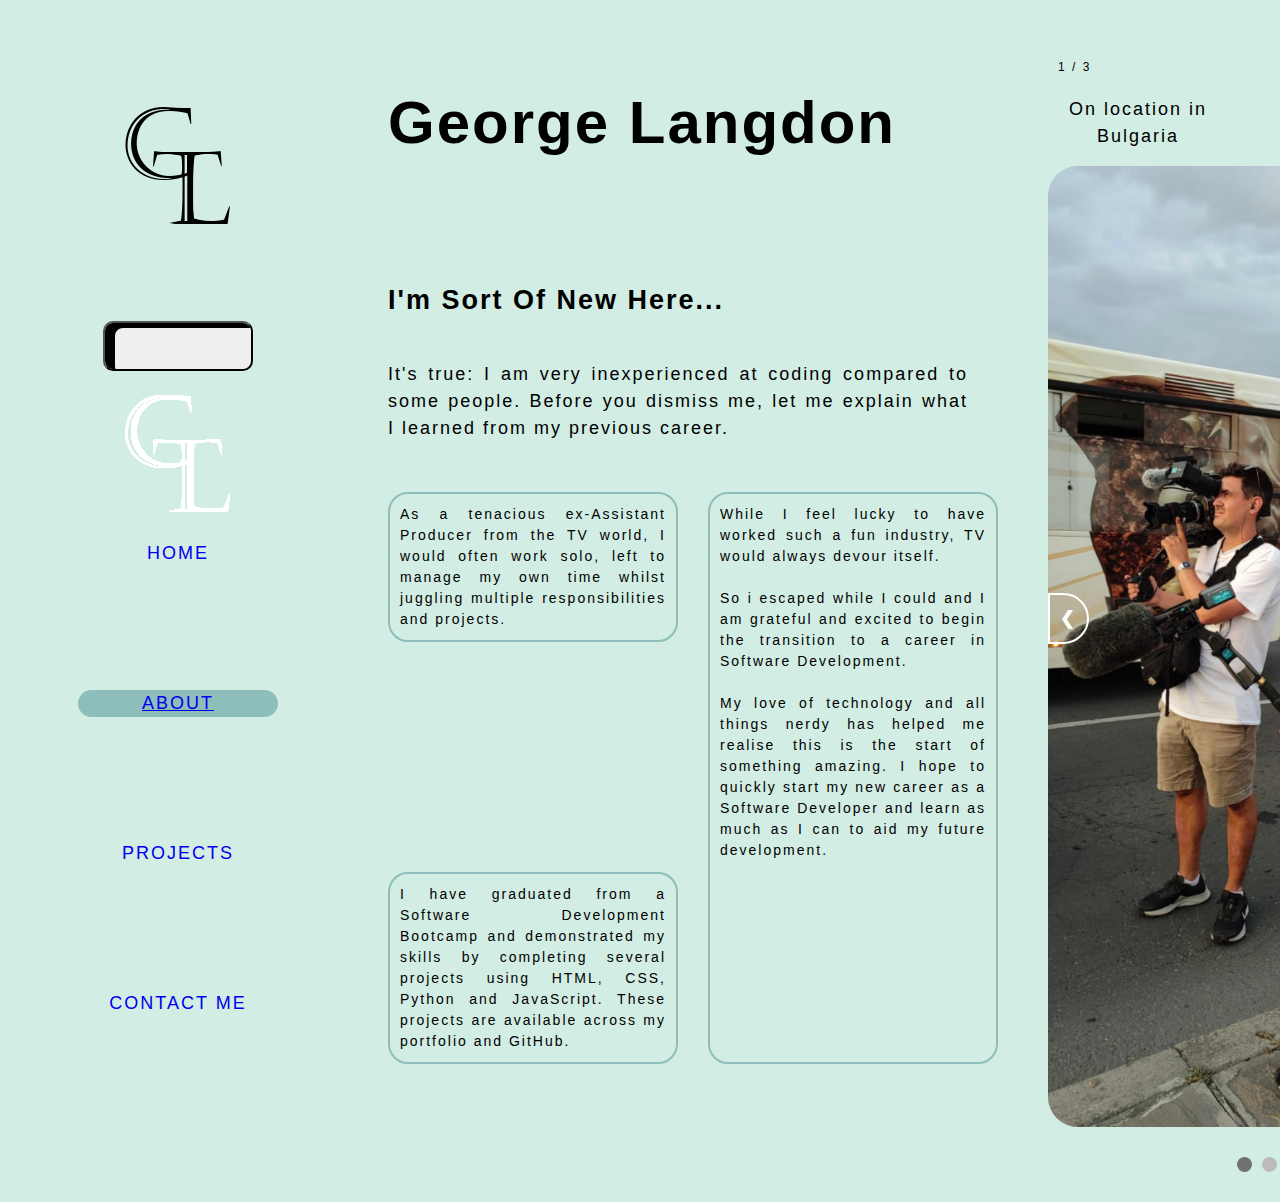
==== commit 7fc48be7: "Add files via upload" ====
--- a/about.html
+++ b/about.html
@@ -1,29 +1,28 @@
 <!DOCTYPE html>
-<html lang="en" class="light">
+<html lang="en">
 <head>
     <link rel="stylesheet" href="styles/style.css">
     <meta charset="UTF-8">
     <meta name="viewport" content="width=device-width, initial-scale=1.0">
     <title>Hello, world. I'm here.</title>
 </head>
-<body class="light">
+<body>
     <div id="about-container">
         <div id="logo-box">
-            <img id="logo" class="light" src="images/logo.png">
-            <img id="logo-dark" class="light" src="images/logo-darkmode.png">
+            <img id="logo" src="images/logo.png">
+            <img id="logo-dark" src="images/logo-darkmode.png">
         </div>
         <div id="dark-mode">
-            <button class="light" id="btn" onclick="changeText(); changeLogo()">Goin' Dark</button>
+            <button id="btn" onclick="changeText(); changeLogo()"></button>
         </div>
-        <div id="title" class="light">
-            <h1 class="light">George Langdon</h1>
-        </div>
+        <div id="title">
+            <h1>George Langdon</h1>
+    </div>
         <div id="navbar">
-            <a href="index.html" class="light">HOME</a>
-        <!-- <a href="contact.html" class="active">Contact</a> -->
-            <a href="about.html" class="light" id="aboutLink">ABOUT</a>
-            <a href="projects.html" class="light">PROJECTS</a>
-            <a href="contact_form.html" class="light">CONTACT ME</a>
+            <a href="index.html">HOME</a>
+            <a href="about.html" id="aboutLink">ABOUT</a>
+            <a href="projects.html">PROJECTS</a>
+            <a href="contact_form.html">CONTACT ME</a>
         </div>
         
         <div id="about-intro">
@@ -31,35 +30,35 @@
             Before you dismiss me, let me explain what I learned from my previous career.
             </p>
         </div>
-        <div id="about" class="light">
+        <div id="about">
             <p class="p1">As a tenacious ex-Assistant Producer from the TV world, I would often work solo, left to manage my own time whilst juggling multiple responsibilities and projects.</p> 
                 
-            <p class="p2">I am about to graduate from a Software Development Bootcamp with JustIT Training, having completed several projects to further develop my skills and promote independent research and learning. Some of these projects are available on my portfolio and hopefully demonstrate my abilities in HTML, CSS, Python and JavaScript.</p>
+            <p class="p2">I have graduated from a Software Development Bootcamp and demonstrated my skills by completing several projects using HTML, CSS, Python and JavaScript. These projects are available across my portfolio and GitHub.</p>
 
-            <p class="p3">While I feel lucky to have worked such a fun industry, I knew TV would eventually devour itself.
+            <p class="p3">While I feel lucky to have worked such a fun industry, TV would always devour itself.
                 <br><br>
-            So I escaped while I could and I am grateful and excited to begin the transition to a career in Software Development.
-                <br><br>
+            So i escaped while I could and I am grateful and excited to begin the transition to a career in Software Development.
+            <br><br>
             My love of technology and all things nerdy has helped me realise this is the start of something amazing. I hope to quickly start my new career as a Software Developer and learn as much as I can to aid my future development.</p>
         </div>
 <!-- SLIDESHOW CONTAINER -->
         <div class="about-gallery">
 
             <div class="mySlides fade">
-                <div class="numbertext light">1 / 3</div>
-                <div class="about-text light">On location in Bulgaria</div>
+                <div class="numbertext">1 / 3</div>
+                <div class="about-text">On location in Bulgaria</div>
                 <img  src="images/bulgaria.jpg" style="width:80%">
             </div>
 
             <div class="mySlides fade">
-                <div class="numbertext light">2 / 3</div>
-                <div class="about-text light">David Jason, "Car SOS"</div>
+                <div class="numbertext">2 / 3</div>
+                <div class="about-text">David Jason, "Car SOS"</div>
                 <img src="images/dj.jpg" style="width:80%">    
             </div>
 
             <div class="mySlides fade">
-                <div class="numbertext light">3 / 3</div>
-                <div class="about-text light">Making friends</div>
+                <div class="numbertext">3 / 3</div>
+                <div class="about-text">Making friends</div>
                 <img src="images/cat.webp" style="width:80%">   
             </div>
 <!-- NEXT AND PREVIOUS BUTTONS -->
@@ -78,4 +77,4 @@
    
     <script src="scripts/script.js"></script>
 </body>
-</html>
+</html>--- a/styles/style.css
+++ b/styles/style.css
@@ -38,8 +38,8 @@
     font-size: 18px;
     letter-spacing: 2px;
     line-height: 1.5;
-    justify-content: center;
-    align-items: center;
+    /* justify-content: center;
+    align-items: center; */
     
     /*? animation */
     animation: fadeInAnimation ease 2s;
@@ -253,7 +253,7 @@
 
     row-gap: 20px;
     column-gap: 50px;
-    justify-items: center;
+    /* justify-items: center; */
     height: 100vh;
 }
 
@@ -331,13 +331,34 @@
 } */
 
 #contact{
+    display: flex;
+    flex-direction: column;
+    
     background-color: var(--secondary-color);
     grid-area: contact;
     width: 100%;
     min-width: fit-content;
     text-align: center;
-    
     font-size: larger;
+    justify-content: center;
+    align-items: center;
+}
+
+#logos {
+    display: flex;
+    flex-direction: row;
+    width: 50%;
+    /* border: magenta dashed 3px; */
+    align-content: center;
+    justify-content: space-evenly;
+}
+
+#github-logo{
+    display: block;
+    width: 100px;
+    height: auto;
+    /* border: black solid 2px; */
+    /* background-color: inherit; */
 }
 
 /** /////////////////////////////////////// */
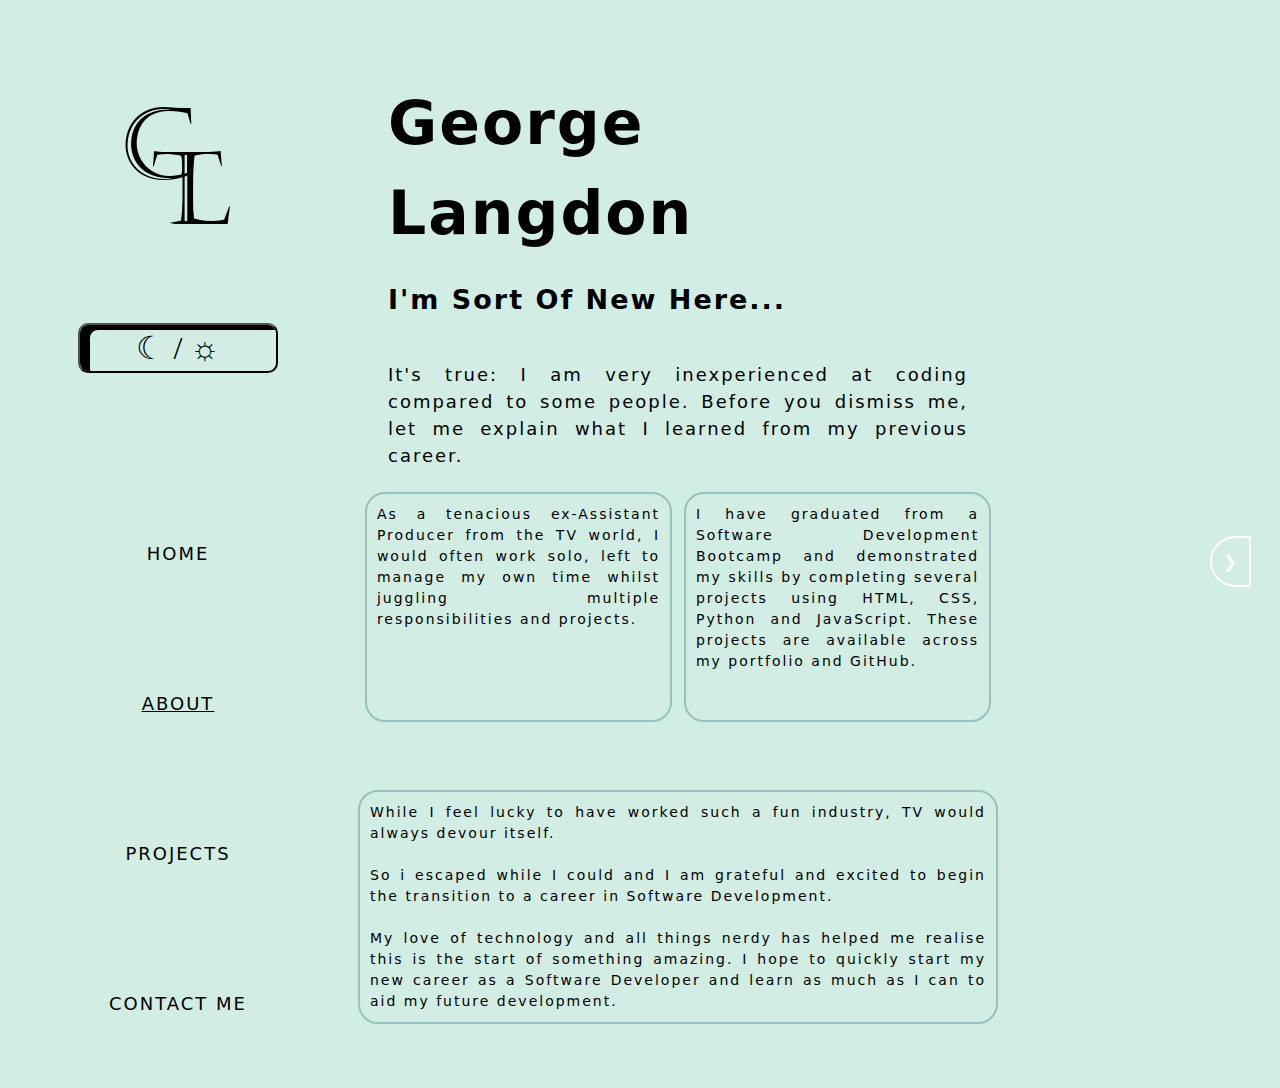
==== commit 81d31b66: "Add files via upload" ====
--- a/about.html
+++ b/about.html
@@ -13,7 +13,7 @@
             <img id="logo-dark" src="images/logo-darkmode.png">
         </div>
         <div id="dark-mode">
-            <button id="btn" onclick="changeText(); changeLogo()"></button>
+            <button id="btn" onclick="toggleDark()">&#x263E / &#x263C</button>
         </div>
         <div id="title">
             <h1>George Langdon</h1>
@@ -47,7 +47,7 @@
             <div class="mySlides fade">
                 <div class="numbertext">1 / 3</div>
                 <div class="about-text">On location in Bulgaria</div>
-                <img  src="images/bulgaria.jpg" style="width:80%">
+                <img  src="images/bulgaria-crop.jpg" style="width:80%">
             </div>
 
             <div class="mySlides fade">
--- a/styles/style.css
+++ b/styles/style.css
@@ -1,6 +1,6 @@
-/** ///////////////////////////////////////// */
-/** ////////// ----- GENERAL ----- ////////// */
-/** ///////////////////////////////////////// */
+/** ///////////////////////////////////////////////////////////////////////////////////////////////////// */
+/** /////////////////////////////////////// ----- GENERAL ----- ///////////////////////////////////////// */
+/** ///////////////////////////////////////////////////////////////////////////////////////////////////// */
 
 * {
     box-sizing: border-box;
@@ -16,10 +16,10 @@
     --text-color: black;
     --text-color-dark: whitesmoke;
     --secondary-text: #0047ab;
-    --primary-color: rgba(95, 158, 160, 0.6);
+    --primary-color: rgba(95, 158, 160, 0.534);
     /* --primary-color: #0047ab; */
 
-    --secondary-color: rgba(255, 174, 0, 0.363);
+    --secondary-color: rgba(255, 174, 0, 0.568);
     /* --secondary-color: #f9ae65; */
 
 }
@@ -34,7 +34,10 @@
     height: 95vh;
     margin: 20px;
     background-color: var(--background);
-    font-family: Helvetica, sans-serif;
+    
+    font-family: system-ui, -apple-system, BlinkMacSystemFont, 'Segoe UI', Roboto, Oxygen, Ubuntu, Cantarell, 'Open Sans', 'Helvetica Neue', sans-serif;
+    /* font-family: Helvetica, sans-serif; */
+
     font-size: 18px;
     letter-spacing: 2px;
     line-height: 1.5;
@@ -47,6 +50,10 @@
     animation-fill-mode: forwards;
 }
 
+#btn {
+    font-family: myFont;
+}
+
 @keyframes fadeInAnimation {
     0% {
         opacity: 0;
@@ -56,52 +63,9 @@
     }
 }
 
-/* .overlay-black{
-    position: absolute;
-    top: 0; left: 0;
-    height: 100vh;
-    width: 100vw;
-    z-index:1;
-    background-color:black;
-    animation-name:fadeIn;
-    animation-duration:0.5s;
-    animation-timing-function: ease-in;
-    animation-fill-mode: forwards;
-}
-
-@keyframes fadeIn {
-    from{
-        opacity: 1;
-    }
-    to{
-        opacity: 0;
-    }
-} */
-
-/*? ////////// ----- LOGO ----- ////////// */
-/*? /////////////////////////////////////// */
-#logo.light {
-    width: inherit;
-    display:block;
-    position: sticky;
-    width: 200px;
-}
-
-#logo.dark {
-    display: none;
-}
-
-#logo-dark.light {
-    display: none;
-}
-
-#logo-dark.dark {
-    width: inherit;
-    display:block;
-    position: sticky;
-    border-radius: 40px;
-    width: 200px;
-}
+
+/*? //////////////////////////////////////// ----- LOGO ----- /////////////////////////////////////////// */
+/*? ///////////////////////////////////////////////////////////////////////////////////////////////////// */
 
 #logo-box {
     display:inline-block;
@@ -110,10 +74,30 @@
     align-self:flex-start;
 }
 
-/*? ////////// ----- NAV BAR ----- ////////// */
-/*? /////////////////////////////////////// */
-
-#navbar {
+#logo {
+    width: inherit;
+    display:block;
+    position: sticky;
+    border-radius: 40px;
+    width: auto;
+}
+
+
+
+#logo-dark {
+    width: inherit;
+    display:none;
+    position: sticky;
+    border-radius: 40px;
+    width: 200px;
+}
+
+
+/*? ///////////////////////////////////// ----- NAV BAR ----- /////////////////////////////////////////// */
+/*? ///////////////////////////////////////////////////////////////////////////////////////////////////// */
+
+
+html #navbar {
     display: flex;
     flex-direction: column;
     grid-area: navbar;
@@ -121,13 +105,16 @@
     justify-content: space-around;
 }
 
-#navbar a{
+html #navbar a{
     width: 200px;
     text-align: center;
+    color: var(--text-color);
+    background: none;
 }
 
 #navbar a:hover {
     color:var(--secondary-text);
+    cursor: pointer;
 }
 
 #navbar a:focus {
@@ -138,28 +125,30 @@
 a:link {
     text-decoration:none ;
 }
-/*? ///// ----- DARK MODE BUTTON ----- ///// */
-/*? /////////////////////////////////////// */
-#dark-mode{              /*! DARK MODE BUTTON */
+/*? ///////////////////////////////// ----- DARK MODE BUTTON ----- ////////////////////////////////////// */
+/*? ///////////////////////////////////////////////////////////////////////////////////////////////////// */
+#dark-mode{
     align-content: center;
     text-align: center;
     grid-area: darkmode;
 }
 
-#dark-mode #btn {
+html #dark-mode #btn {
     width: 200px;
     height:50px;
     border-radius: 10px;
     box-shadow:rgb(0, 0, 0) 10px 5px inset;
-}
-
-#btn {
-max-width: 150px;
-justify-self: center;
-}
-
-/*? /////// ----- DARK MODE ----- ////////// */
-/*? /////////////////////////////////////// */
+    background: none;
+    color: var(--text-color);
+}
+
+html #btn {
+    /* color: var(--text-color); */
+    font-size: xx-large;
+}
+
+/*? /////////////////////////////////////// ----- DARK MODE ----- /////////////////////////////////////// */
+/*? ///////////////////////////////////////////////////////////////////////////////////////////////////// */
 
 .light {
     color: var(--text-color);
@@ -172,47 +161,48 @@
     background-color: black;
 }
 
-#dark-mode #btn.dark {
-    background-color: rgb(0, 0, 0);
+html.dark #logo {
+    width: inherit;
+    display:none;
+    position: sticky;
+    width: 200px;
+}
+
+html.dark #logo-dark {
+    width: inherit;
+    display:block;
+    position: sticky;
+    border-radius: 40px;
+    width: auto;
+}
+
+
+
+html.dark #dark-mode #btn{
+    background: none;
     box-shadow: white inset 10px 5px;
     color: whitesmoke;
     border: white solid 1px;
 }
 
-#navbar a.dark {
+html.dark #navbar a {
     color: white;
-}
-
-#projects.dark {
-    background-color: rgb(175, 175, 175);
-    color: black;
-}
-
-#projectsMenu .list.dark {
-    color: var(--text-color-dark);
-}
-
-.about-gallery .about-text.dark {
-    color: var(--text-color-dark);
-    background-color: inherit;
-
-}
-.about-gallery .numbertext.dark {
-    color: var(--text-color-dark);
-    background-color: inherit;
-}
-
-.project-gallery .about-text.dark {
-    color: var(--text-color-dark);
-    background-color: inherit;
-}
-.project-gallery .numbertext.dark {
-    color: var(--text-color-dark);
-    background-color: inherit;
-}
-/*? ////// ----- SMALL SCREENS ----- ////// */
-/*? /////////////////////////////////////// */
-
+    background: none;
+}
+
+/*? ///////////////////////////////////// ----- SMALL SCREENS ----- ///////////////////////////////////// */
+/*? ///////////////////////////////////////////////////////////////////////////////////////////////////// */
+/*       //////////        ////    ////     
+        ///     ////       ////////////
+        ///                //   ///  //
+        ///////////        //    /   //  
+                ///        //        //
+                ///        //        //
+        //////////         //        //
+*/
+
+/** ----- INDEX ----- */
+/** ----------------- */
 @media only screen and (max-width:900px){
     #main-container {
         grid-template-columns: 0.1fr 1fr;
@@ -222,8 +212,8 @@
         "darkmode darkmode"
         "navbar navbar"
         "intro intro"
-        "interests interests"
-        "projects projects"
+        "skills interests"
+        "skills interests"
         "contact contact";
     }
 
@@ -234,312 +224,8 @@
     width: 100%;
     }
 }
-/*? /////////////////////////////////////// */
-/** /////////////////////////////////////// */
-
-
-/** /////////////////////////////////////// */
-/** ////////// ----- INDEX ----- ////////// */
-/** /////////////////////////////////////// */
-#main-container {
-    display: grid;
-    grid-template-rows: 200px 200px 400px 200px;
-    grid-template-columns: 300px 600px 600px;
-    grid-template-areas:
-        "logo title title"
-        "darkmode intro intro"
-        "navbar skills interests"
-        "navbar contact contact";
-
-    row-gap: 20px;
-    column-gap: 50px;
-    /* justify-items: center; */
-    height: 100vh;
-}
-
-#main-container div{
-    border-radius: 30px;
-    padding: 10px;
-}
-
-#title {
-    width: 100%;
-    grid-area: title;
-    font-size: 30px;
-    text-align: left;
-    align-content: start;
-}
-
-
-#homeLink{
-    background-color: var(--primary-color);
-    border-radius: 20px;
-    text-decoration: underline;
-}
-
-#intro {
-    grid-area: intro;
-    width: 80%;
-    text-align:justify;
-    justify-content: center;
-}
-
-#interests {
-    grid-area: interests;
-    background-color: var(--primary-color);
-    width: 100%;
-    min-width: fit-content;
-    justify-content: center;
-    
-}
-#interests ul{
-    list-style-type: circle;
-}
-#skills {
-    background-color: var(--primary-color);
-    width: 100%;
-    display: grid;
-    grid-template-rows: 70px 1fr;
-    grid-template-columns: auto auto;
-    grid-template-areas:
-        "title title"
-        "lang skills"
-}
-
-#skills ul {
-    list-style-type:circle;
-}
-
-#skills h2 {
-    grid-area: title;
-}
-
-/* #projects {
-    grid-column: 3;
-    grid-row: 3; 
-    width: 100%;
-    min-width: fit-content;
-    grid-area: projects;
-    color: whitesmoke;
-    background-color: rgba(0, 0, 0, 0.829);
-    
-}
-*/
-
-/* #projects .numbertext {
-    color: white;
-} */
-
-#contact{
-    display: flex;
-    flex-direction: column;
-    
-    background-color: var(--secondary-color);
-    grid-area: contact;
-    width: 100%;
-    min-width: fit-content;
-    text-align: center;
-    font-size: larger;
-    justify-content: center;
-    align-items: center;
-}
-
-#logos {
-    display: flex;
-    flex-direction: row;
-    width: 50%;
-    /* border: magenta dashed 3px; */
-    align-content: center;
-    justify-content: space-evenly;
-}
-
-#github-logo{
-    display: block;
-    width: 100px;
-    height: auto;
-    /* border: black solid 2px; */
-    /* background-color: inherit; */
-}
-
-/** /////////////////////////////////////// */
-/** ////////// ----- ABOUT ----- ////////// */
-/** /////////////////////////////////////// */
-#about-container {
-    display: grid;
-    grid-template-rows: 200px 200px 400px 200px;
-    grid-template-columns: 300px 600px 600px;
-    grid-template-areas:
-        "logo title gallery"
-        "darkmode heading gallery"
-        "navbar about gallery"
-        "navbar about gallery";
-
-    row-gap: 20px;
-    column-gap: 50px;
-    justify-items: center;
-    height: 100vh;
-}
-
-#about-container div{
-    border-radius: 30px;
-    padding: 10px;
-}
-
-#aboutLink{
-    background-color: var(--primary-color);
-    border-radius: 20px;
-    text-decoration: underline;
-}
-#about-intro {
-    grid-area: heading;
-    text-align: justify;
-    display: flex;
-    flex-wrap: wrap;
-    flex-direction: row;
-}
-#about {
-    display: flex;
-    flex-direction: column;
-    flex-wrap: wrap;
-    justify-content: space-between;
-    column-gap: 30px;
-    
-    grid-area: about;
-}
-
-#about p {
-    font-size: 14px;
-    padding: 10px;
-    /* height:fit-content; */
-    width: 50%;
-    /* background-color: var(--secondary-color); */
-    border: var(--primary-color) solid 2px;
-    border-radius: 20px;
-    text-align: justify;
-}
-
-#about .p1 {
-    height: fit-content;    
-}
-#about .p2 {
-    height: fit-content;
-}
-#about .p3 {
-    height: 100%;
-}
-
-/*? ////// ----- ABOUT GALLERY ----- ////// */
-/*? /////////////////////////////////////// */
-.about-gallery {
-    /* display: flex;
-    flex-direction: column; */
-    grid-area: gallery;
-    max-width: 1000px;
-    /* max-height: 1200px; */
-    position: relative;
-    margin: auto;
-}
-
-  /* hide images by default */
-.mySlides {
-    display:none;
-}
-
-.mySlides .about-text {
-    text-align: center;
-}
-
-.mySlides img {
-    border-radius: 30px;
-    margin-top: 80px;
-}
-
-  /* next/prev buttons */
-.prev, .next {
-    cursor: pointer;
-    position: absolute;
-    top: 50%;
-    width: auto;
-    margin-top: -22px;
-    padding: 10px;
-    color: white;
-    font-weight: bold;
-    font-size: 18px;
-    transition: 0.6s ease;
-    border: white solid 2px;
-    border-radius: 0 30px 30px 0;
-    user-select: none;
-}
-
-.prev {
-    margin-left: 10px;
-}
-
-  /* positions 'next' button on the right */
-.next {
-    right: 0;
-    margin-right: 130px;
-    border-radius: 30px 0 0 30px;
-}
-
-  /* On hover, add a black background color with a little bit see-through */
-.prev:hover, .next:hover {
-    background-color: rgba(0, 0, 0, 0.8);
-}
-
-  /* caption text */
-.about-text {
-    color: #000000;
-    font-size: 18px;
-    /* padding: 20px 12px; */
-    position: absolute;
-    /* bottom: 8px; */
-    width:30%;
-    /* text-align: center; */
-}
-
-.numbertext {
-    color: #000000;
-    font-size: 12px;
-    padding: 25px 12px;
-    /* position: absolute; */
-    top: 0;
-}
-
-  /* Dots and bullets */
-#dots{
-    width: 80%;
-}
-
-.dot {
-    cursor: pointer;
-    height: 15px;
-    width: 15px;
-    margin: 0 2px 2px 0;
-    /* margin-right: 150px; */
-    background-color: #bbb;
-    border-radius: 50%;
-    display: inline-block;
-    transition: background-color 0.6s ease;
-}
-
-.active, .dot:hover{
-    background-color: #717171;
-}
-
-  /* Fading animation */
-.fade {
-    animation-name: fade;
-    animation-duration: 1.5s;
-}
-
-@keyframes fade {
-    from {opacity: .4}
-    to {opacity: 1}
-}
-
-/*? ////// ----- SMALL SCREENS ----- ////// */
-/*? /////////////////////////////////////// */
+/** ----- ABOUT ----- */
+/** ----------------- */
 @media only screen and (max-width:800px){
     #about-container {
         grid-template-columns: 0.1fr 1fr;
@@ -558,110 +244,9 @@
     flex-direction: row;
     }
   }
-/** /////////////////////////////////////// */
-
-/** /////////////////////////////////////// */
-/** ///////// ----- CONTACT ----- ///////// */
-/** /////////////////////////////////////// */
-#heading1 .light{
-    grid-area: heading;
-
-    color:rgb(0, 0, 0);
-    font-size: 30px;
-    margin: 1;
-    padding: 20px 1;
-    text-align: center;
-}
-/* #heading1 .dark{
-    color: var(--base-color)
-} */
-
-#contact-container {
-    display: grid;
-    grid-template-rows: 200px 200px 400px 200px;
-    grid-template-columns: 300px 600px 600px;
-    grid-template-areas:
-        "logo title title"
-        "darkmode heading heading"
-        "navbar contact contact"
-        "navbar contact contact";
-
-    row-gap: 20px;
-    column-gap: 50px;
-    justify-items: center;
-    height: 100vh;
-}
-    
-#contact-container div{
-    border-radius: 30px;
-    padding: 10px;
-}
-
-#contact-link {
-    background-color: var(--primary-color);
-    border-radius: 20px;
-    text-decoration: underline;
-
-}
-
-/*? ////// ----- CONTACT FORM ----- /////// */
-/*? /////////////////////////////////////// */
-
-#contact-form {
-    grid-area: contact;
-
-    width: 70%;
-}
-
-form{
-    border-radius: 30px;
-
-    display:flex;
-    /* width: 450px; */
-    flex-direction: column;
-    justify-content: center;
-    align-items: start;
-    width:100% ;
-    background-color: var(--background);
-    padding-top: 20px;
-    padding-bottom: 20px;
-    padding-left: 50px;
-    padding-right: 50px;
-    gap:10px;
-    margin-top: 30px;
-    margin-bottom: 30px;
-    /* margin-left: 300px; */
-    
-}
-
-#submit-btn {
-    cursor: pointer;
-    appearance: none;
-    border:none;
-    background-color: rgba(95, 158, 160, 0);
-    transition: transform 0.4s ease-in-out;
-    margin-left:175px;
-}
-
-button:hover {
-    transform: rotate(360deg);
-}
-
-form img {
-    width: 20px;
-    height: 20px;
-}
-
-form input{
-    border:none;
-}
-
-form textarea{
-    border:none;
-}
-
-/*? ////// ----- SMALL SCREENS ----- ////// */
-/*? /////////////////////////////////////// */
+
+/** ----- CONTACT ----- */
+/** ------------------- */
 @media only screen and (max-width:800px){
     #main-container {
         grid-template-columns: 0.1fr 1fr;
@@ -680,185 +265,9 @@
     flex-direction: row;
     }
 }
-/** /////////////////////////////////////// */
-/** //////// ----- PROJECTS ----- ///////// */
-/** /////////////////////////////////////// */
-
-#projects-container {
-    display: grid;
-    grid-template-rows: 200px 200px 500px 100px; /*total = 1100px */
-    grid-template-columns: 300px 600px 800px;
-    grid-template-areas:
-        "logo title title"
-        "darkmode heading gallery"
-        "navbar menu gallery"
-        "navbar menu dots";
-
-    row-gap: 20px;
-    column-gap: 100px;
-    height: 100vh;
-}
-
-#projects-container div{
-    padding: 10px;
-}
-
-
-
-#projectsLink {
-    background-color: var(--primary-color);
-    border-radius: 20px;
-    text-decoration: underline;
-
-}
-
-#projects-container h2 {
-    grid-area: heading;
-    font-size:xx-large;
-    /* justify-content: center; */
-    text-align: center;
-}
-
-#projectsMenu {
-    grid-area: menu;
-    display: flex;
-    flex-direction: row;
-    flex-wrap: wrap;
-    height: 100%;
-    width: 100%;
-    
-    justify-self: center;
-
-    /* background-color: var(--secondary-color); */
-    /* border: magenta dashed 2px; */
-}
-
-#projectsMenu button{
-    width: 100%;
-    font-family: Helvetica, sans-serif;
-    font-size: 18px;
-    letter-spacing: 2px;
-    line-height: 1.5;
-    border-radius: 20px;
-    color: var(--text-color);
-    background-color: var(--secondary-color);
-    /* background-color: inherit; */
-    text-align: left;
-    /* justify-content: start; */
-    padding-left: 10px;
-    /* cursor: pointer; */
-}
-#projectsMenu button:hover {
-    background-color: var(--primary-color);
-}
-
-/* .selected {
-    background-color: var(--primary-color);
-} */
-
-#projectsMenu a {
-    background-color: whitesmoke;
-    border-radius: 20px;
-    padding: 5px;
-}
-#projectsMenu a:hover{
-    cursor: pointer;
-}
-
-/* #project1 {
-    border: magenta solid 5px;
-    background-color: var(--primary-color);
-} */
-
-/*? ///// ----- PROJECT GALLERY ----- ///// */
-/*? /////////////////////////////////////// */
-.project-gallery{
-    grid-area: gallery;
-    height: 100%;
-    width: 100%;
-    border-radius: 20px;
-    background-color: var(--background);
-}
-.project-gallery .numbertext{
-    color: var(--text-color);
-    background-color: inherit;
-}
-.project-gallery .about-text{
-    color: var(--text-color);
-    background-color: inherit;
-}
-
-#img1 img {
-    margin-right: 0px;
-}
-#img2 img {
-    /* position: absolute; */
-    margin-left: 105px;
-    
-}
-#img3 img {
-    margin-left: 155px;
-}
-#img4 img {
-    margin-left: 50px;
-}
-
-.center {
-    display:block;
-    margin-left: 0px;
-    margin-right: auto;
-    width: 100%;
-}
-
-.project-dot{
-    grid-area: dots;
-    cursor: pointer;
-    height: 15px;
-    width: 15px;
-    /* margin: 0 2px 2px 0; */
-    margin-right: 20px;
-    background-color: #bbb;
-    border-radius: 50%;
-    display: inline-block;
-    transition: background-color 0.6s ease;
-}
-
-.active, .project-dot:hover{
-    background-color: #717171;
-}
-
-.list {
-    gap: 0px;
-    list-style:none;
-    display: flex;
-    flex-direction: row;
-    flex-wrap: wrap;
-    height: 50%;
-    width: 50%;
-    /* text-align: left; */
-    /* justify-content: start; */
-}
-
-.projects {
-    display: none;
-}
-
-.show {
-    display:block;
-    text-align: justify;
-    justify-content: center;
-    background-color: var(--secondary-color);
-    border-radius: 20px;
-}
-
-.hide {
-    display: none;
-}
-
-
-
-/*? ////// ----- SMALL SCREENS ----- ////// */
-/*? /////////////////////////////////////// */
+
+/** ----- PROJECTS ----- */
+/** -------------------- */
 @media only screen and (max-width:800px){
     #main-container {
         grid-template-columns: 0.1fr 1fr;
@@ -875,4 +284,619 @@
         display: flex;
     flex-direction: row;
     }
+}
+/*? ///////////////////////////////////////////////////////////////////////////////////////////////////// */
+/** ///////////////////////////////////////////////////////////////////////////////////////////////////// */
+
+
+/** ///////////////////////////////////////////////////////////////////////////////////////////////////// */
+/** /////////////////////////////////////////// ----- INDEX ----- /////////////////////////////////////// */
+/** ///////////////////////////////////////////////////////////////////////////////////////////////////// */
+#main-container {
+    display: grid;
+    grid-template-rows: 200px 200px 400px 200px;
+    grid-template-columns: 300px 600px 600px;
+    grid-template-areas:
+        "logo title title"
+        "darkmode intro intro"
+        "navbar skills interests"
+        "navbar contact contact";
+
+    row-gap: 20px;
+    column-gap: 50px;
+    /* justify-items: center; */
+    height: 100vh;
+}
+
+#main-container div{
+    border-radius: 30px;
+    padding: 10px;
+}
+
+#title {
+    width: 100%;
+    grid-area: title;
+    font-size: 30px;
+    text-align: left;
+    align-content: start;
+}
+
+
+html #navbar #homeLink{
+    background-color: var(--primary-color);
+    border-radius: 20px;
+    text-decoration: underline;
+}
+
+#intro {
+    grid-area: intro;
+    width: 80%;
+    text-align:justify;
+    justify-content: center;
+}
+
+#interests {
+    grid-area: interests;
+    background-color: var(--primary-color);
+    width: 100%;
+    min-width: fit-content;
+    justify-content: center;
+    
+}
+#interests ul{
+    list-style-type: circle;
+}
+#skills {
+    background-color: var(--primary-color);
+    width: 100%;
+    display: grid;
+    grid-template-rows: 70px 1fr;
+    grid-template-columns: auto auto;
+    grid-template-areas:
+        "title title"
+        "lang skills"
+}
+
+#skills ul {
+    list-style-type:circle;
+}
+
+#skills h2 {
+    grid-area: title;
+}
+
+
+#contact{
+    display: flex;
+    flex-direction: column;
+    
+    background-color: var(--secondary-color);
+    grid-area: contact;
+    width: 100%;
+    min-width: fit-content;
+    text-align: center;
+    font-size: larger;
+    justify-content: center;
+    align-items: center;
+}
+
+#contact a{
+    color: rgb(49, 156, 255);
+}
+
+#logos {
+    display: flex;
+    flex-direction: row;
+    width: 50%;
+    /* border: magenta dashed 3px; */
+    align-content: center;
+    justify-content: space-evenly;
+}
+
+#github-logo{
+    display: block;
+    width: 100px;
+    height: auto;
+    /* border: black solid 2px; */
+    /* background-color: inherit; */
+}
+
+/** ///////////////////////////////////////////////////////////////////////////////////////////////////// */
+/** ///////////////////////////////////// ----- ABOUT ----- ///////////////////////////////////////////// */
+/** ///////////////////////////////////////////////////////////////////////////////////////////////////// */
+#about-container {
+    display: grid;
+    grid-template-rows: 200px 200px 400px 200px;
+    grid-template-columns: 300px 600px 600px;
+    grid-template-areas:
+        "logo title gallery"
+        "darkmode heading gallery"
+        "navbar about gallery"
+        "navbar about gallery";
+
+    row-gap: 20px;
+    column-gap: 50px;
+    justify-items: center;
+    height: 100vh;
+}
+
+#about-container div{
+    border-radius: 30px;
+    padding: 10px;
+}
+
+html #aboutLink{
+    background-color: var(--primary-color);
+    border-radius: 20px;
+    text-decoration: underline;
+}
+html #about-intro {
+    grid-area: heading;
+    text-align: justify;
+    display: flex;
+    flex-wrap: wrap;
+    flex-direction: row;
+}
+html #about {
+    display: flex;
+    flex-direction: row;
+    flex-wrap: wrap;
+    width: 110%;
+    justify-content: space-evenly;
+    align-items: flex-start;
+    
+    column-gap: 5px;
+    row-gap: 0px;
+    /* border: magenta dashed 3px; */
+    grid-area: about;
+}
+
+html #about p {
+    font-size: 14px;
+    padding: 10px;
+    /* height:fit-content; */
+    width: 100%;
+    height: auto;
+    /* background-color: var(--secondary-color); */
+    border: var(--primary-color) solid 2px;
+    border-radius: 20px;
+    text-align: justify;
+}
+
+#about .p1 {
+    height: 230px;
+    width: 48%;
+    /* align-self: center; */
+}
+#about .p2 {
+    height: 230px;
+    width: 48%;
+    /* align-self: center; */
+}
+#about .p3 {
+    height: fit-content;
+    width: 100%;
+}
+
+/*? ////// ----- ABOUT GALLERY ----- ////// */
+/*? /////////////////////////////////////// */
+.about-gallery {
+    /* display: flex;
+    flex-direction: column; */
+    grid-area: gallery;
+    max-width: 1000px;
+    /* max-height: 1200px; */
+    position: relative;
+    margin: auto;
+}
+
+  /* hide images by default */
+.mySlides {
+    display:none;
+}
+
+.mySlides .about-text {
+    text-align: center;
+}
+
+.mySlides img {
+    border-radius: 30px;
+    margin-top: 80px;
+}
+
+  /* next/prev buttons */
+.prev, .next {
+    cursor: pointer;
+    position: absolute;
+    top: 50%;
+    width: auto;
+    margin-top: -22px;
+    padding: 10px;
+    color: white;
+    font-weight: bold;
+    font-size: 18px;
+    transition: 0.6s ease;
+    border: white solid 2px;
+    border-radius: 0 30px 30px 0;
+    user-select: none;
+}
+
+.prev {
+    margin-left: 10px;
+}
+
+  /* positions 'next' button on the right */
+.next {
+    right: 0;
+    margin-right: 130px;
+    border-radius: 30px 0 0 30px;
+}
+
+  /* On hover, add a black background color with a little bit see-through */
+.prev:hover, .next:hover {
+    background-color: rgba(0, 0, 0, 0.8);
+}
+
+  /* caption text */
+html .about-text {
+    color: #000000;
+    font-size: 18px;
+    /* padding: 20px 12px; */
+    position: absolute;
+    /* bottom: 8px; */
+    width:30%;
+    /* text-align: center; */
+}
+
+html .numbertext {
+    color: #000000;
+    font-size: 12px;
+    padding: 25px 12px;
+    /* position: absolute; */
+    top: 0;
+}
+
+  /* Dots and bullets */
+#dots{
+    width: 80%;
+}
+
+.dot {
+    cursor: pointer;
+    height: 15px;
+    width: 15px;
+    margin: 0 2px 2px 0;
+    /* margin-right: 150px; */
+    background-color: #bbb;
+    border-radius: 50%;
+    display: inline-block;
+    transition: background-color 0.6s ease;
+}
+
+.active, .dot:hover{
+    background-color: #717171;
+}
+
+  /* Fading animation */
+.fade {
+    animation-name: fade;
+    animation-duration: 1.5s;
+}
+
+@keyframes fade {
+    from {opacity: .4}
+    to {opacity: 1}
+}
+
+/*? /////// ----- DARK MODE ----- ////////// */
+/*? /////////////////////////////////////// */
+html.dark .about-gallery .about-text {
+    color: var(--text-color-dark);
+    background-color: inherit;
+
+}
+html.dark .about-gallery .numbertext {
+    color: var(--text-color-dark);
+    background-color: inherit;
+}
+
+
+/** /////////////////////////////////////// */
+/** ///////// ----- CONTACT ----- ///////// */
+/** /////////////////////////////////////// */
+#heading1 .light{
+    grid-area: heading;
+
+    color:rgb(0, 0, 0);
+    font-size: 30px;
+    margin: 1;
+    padding: 20px 1;
+    text-align: center;
+}
+/* #heading1 .dark{
+    color: var(--base-color)
+} */
+
+#contact-container {
+    display: grid;
+    grid-template-rows: 200px 200px 400px 200px;
+    grid-template-columns: 300px 600px 600px;
+    grid-template-areas:
+        "logo title title"
+        "darkmode heading heading"
+        "navbar contact contact"
+        "navbar contact contact";
+
+    row-gap: 20px;
+    column-gap: 50px;
+    justify-items: center;
+    height: 100vh;
+}
+    
+#contact-container div{
+    border-radius: 30px;
+    padding: 10px;
+}
+
+#contact-link {
+    background-color: var(--primary-color);
+    border-radius: 20px;
+    text-decoration: underline;
+
+}
+
+/*? ////// ----- CONTACT FORM ----- /////// */
+/*? /////////////////////////////////////// */
+
+#contact-form {
+    grid-area: contact;
+
+    width: 70%;
+}
+
+form{
+    border-radius: 30px;
+
+    display:flex;
+    /* width: 450px; */
+    flex-direction: column;
+    justify-content: center;
+    align-items: start;
+    width:100% ;
+    background-color: var(--background);
+    padding-top: 20px;
+    padding-bottom: 20px;
+    padding-left: 50px;
+    padding-right: 50px;
+    gap:10px;
+    margin-top: 30px;
+    margin-bottom: 30px;
+    /* margin-left: 300px; */
+    
+}
+
+#submit-btn {
+    cursor: pointer;
+    appearance: none;
+    border:none;
+    background-color: rgba(95, 158, 160, 0);
+    transition: transform 0.4s ease-in-out;
+    margin-left:175px;
+}
+
+button:hover {
+    transform: rotate(360deg);
+}
+
+form img {
+    width: 20px;
+    height: 20px;
+}
+
+form input{
+    border:none;
+}
+
+form textarea{
+    border:none;
+}
+
+
+/** ///////////////////////////////////////////////////////////////////////////////////////////////////// */
+/** //////////////////////////////////// ----- PROJECTS ----- /////////////////////////////////////////// */
+/** ///////////////////////////////////////////////////////////////////////////////////////////////////// */
+
+
+#projects-container {
+    display: grid;
+    grid-template-rows: 200px 200px 500px 100px; /*total = 1100px */
+    grid-template-columns: 300px 600px 800px;
+    grid-template-areas:
+        "logo title title"
+        "darkmode heading gallery"
+        "navbar menu gallery"
+        "navbar menu dots";
+
+    row-gap: 20px;
+    column-gap: 100px;
+    height: 100vh;
+}
+
+#projects-container div{
+    padding: 10px;
+}
+
+
+
+#projectsLink {
+    background-color: var(--primary-color);
+    border-radius: 20px;
+    text-decoration: underline;
+
+}
+
+#projects-container h2 {
+    grid-area: heading;
+    font-size:xx-large;
+    /* justify-content: center; */
+    text-align: center;
+}
+
+#projectsMenu {
+    grid-area: menu;
+    display: flex;
+    flex-direction: row;
+    flex-wrap: wrap;
+    height: 100%;
+    width: 100%;
+    
+    justify-self: center;
+
+    /* background-color: var(--secondary-color); */
+    /* border: magenta dashed 2px; */
+}
+
+#projectsMenu button{
+    width: 100%;
+    font-family: Helvetica, sans-serif;
+    font-size: 18px;
+    letter-spacing: 2px;
+    line-height: 1.5;
+    border-radius: 20px;
+    color: var(--text-color);
+    background-color: var(--secondary-color);
+    /* background-color: inherit; */
+    text-align: left;
+    /* justify-content: start; */
+    padding-left: 10px;
+    /* cursor: pointer; */
+}
+#projectsMenu button:hover {
+    background-color: var(--primary-color);
+}
+
+/* .selected {
+    background-color: var(--primary-color);
+} */
+
+#projectsMenu a {
+    background-color: whitesmoke;
+    border-radius: 20px;
+    padding: 5px;
+}
+#projectsMenu a:hover{
+    cursor: pointer;
+}
+
+/* #project1 {
+    border: magenta solid 5px;
+    background-color: var(--primary-color);
+} */
+
+/*? ///// ----- PROJECT GALLERY ----- ///// */
+/*? /////////////////////////////////////// */
+.project-gallery{
+    grid-area: gallery;
+    height: 100%;
+    width: 100%;
+    border-radius: 20px;
+    background-color: var(--background);
+}
+.project-gallery .numbertext{
+    color: var(--text-color);
+    background-color: inherit;
+}
+.project-gallery .about-text{
+    color: var(--text-color);
+    background-color: inherit;
+}
+
+#img1 img {
+    margin-right: 0px;
+}
+#img2 img {
+    /* position: absolute; */
+    margin-left: 105px;
+    
+}
+#img3 img {
+    margin-left: 155px;
+}
+#img4 img {
+    margin-left: 95px;
+}
+
+.center {
+    display:block;
+    margin-left: 0px;
+    margin-right: auto;
+    width: 100%;
+}
+
+.project-dot{
+    grid-area: dots;
+    cursor: pointer;
+    height: 15px;
+    width: 15px;
+    /* margin: 0 2px 2px 0; */
+    margin-right: 20px;
+    background-color: #bbb;
+    border-radius: 50%;
+    display: inline-block;
+    transition: background-color 0.6s ease;
+}
+
+.active, .project-dot:hover{
+    background-color: #717171;
+}
+
+.list {
+    gap: 0px;
+    list-style:none;
+    display: flex;
+    flex-direction: row;
+    flex-wrap: wrap;
+    height: 50%;
+    width: 50%;
+    /* text-align: left; */
+    /* justify-content: start; */
+}
+
+.projects {
+    display: none;
+}
+
+.show {
+    display:block;
+    text-align: justify;
+    justify-content: center;
+    background-color: var(--secondary-color);
+    border-radius: 20px;
+}
+
+.hide {
+    display: none;
+}
+
+/*? /////// ----- DARK MODE ----- ////////// */
+/*? /////////////////////////////////////// */
+
+#projects.dark {
+    background-color: rgb(175, 175, 175);
+    color: black;
+}
+
+#projectsMenu .list.dark {
+    color: var(--text-color-dark);
+}
+
+
+
+.project-gallery .about-text.dark {
+    color: var(--text-color-dark);
+    background-color: inherit;
+}
+.project-gallery .numbertext.dark {
+    color: var(--text-color-dark);
+    background-color: inherit;
 }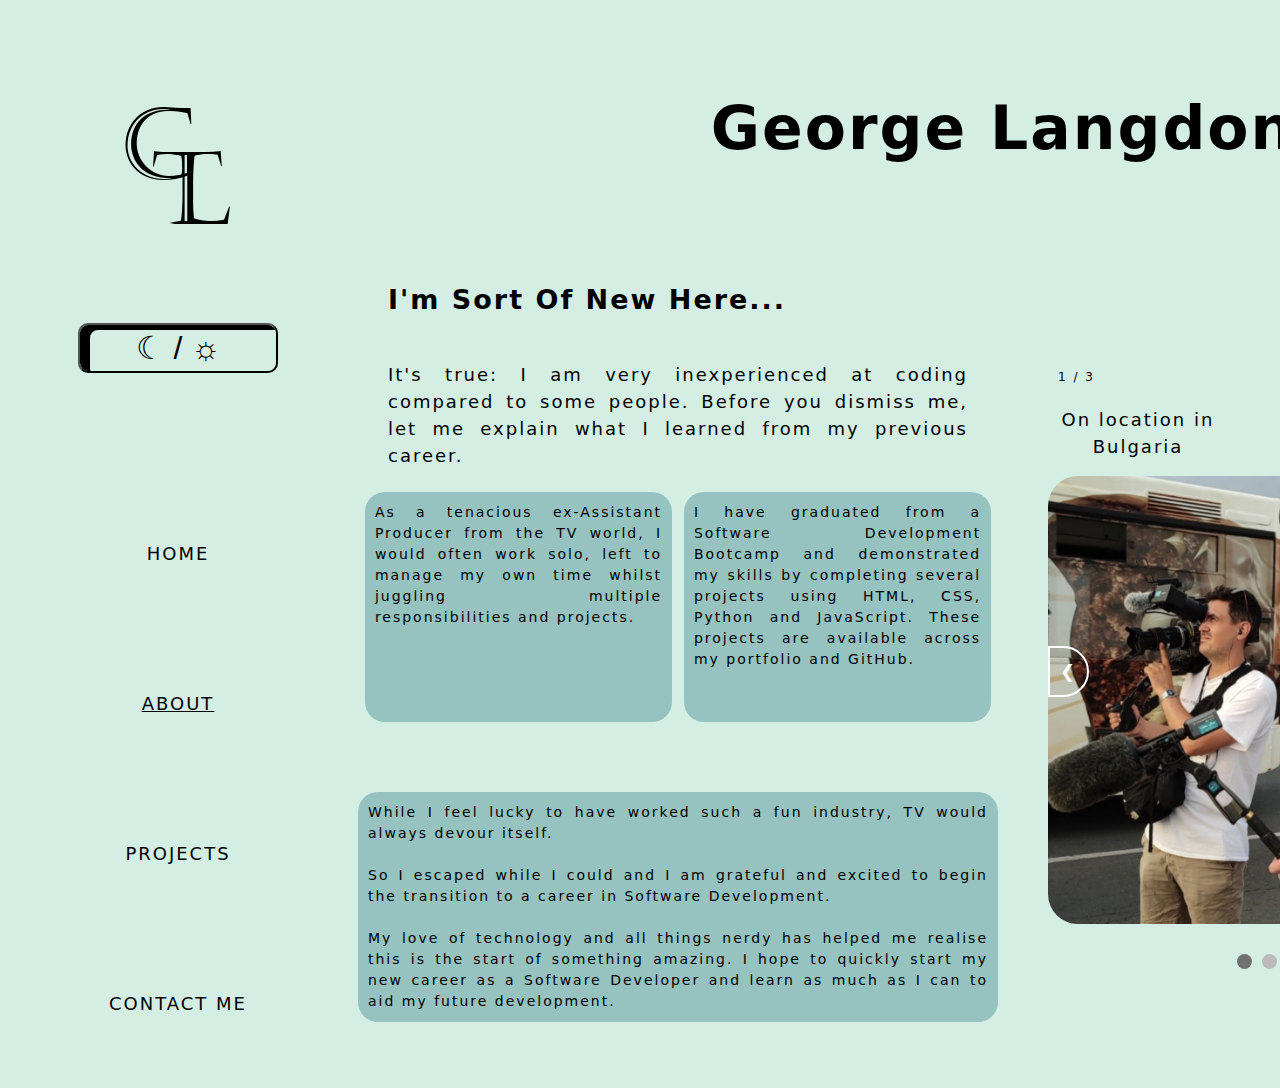
==== commit 6e05a46f: "Add files via upload" ====
--- a/about.html
+++ b/about.html
@@ -37,7 +37,7 @@
 
             <p class="p3">While I feel lucky to have worked such a fun industry, TV would always devour itself.
                 <br><br>
-            So i escaped while I could and I am grateful and excited to begin the transition to a career in Software Development.
+            So I escaped while I could and I am grateful and excited to begin the transition to a career in Software Development.
             <br><br>
             My love of technology and all things nerdy has helped me realise this is the start of something amazing. I hope to quickly start my new career as a Software Developer and learn as much as I can to aid my future development.</p>
         </div>
--- a/styles/style.css
+++ b/styles/style.css
@@ -9,7 +9,7 @@
 
 :root {
     --base-color: white;
-    --background: rgba(134, 207, 179, 0.37);
+    --background: rgba(134, 207, 179, 0.356);
     /* --background: #9798a023; */
     --background-secondary: rgba(15, 15, 15, 0.13);
     --background-dark: black;
@@ -47,16 +47,13 @@
     /*? animation */
     animation: fadeInAnimation ease 2s;
     animation-iteration-count: 1;
-    animation-fill-mode: forwards;
-}
-
-#btn {
-    font-family: myFont;
-}
+    animation-fill-mode:forwards;
+}
+
 
 @keyframes fadeInAnimation {
     0% {
-        opacity: 0;
+        opacity: 0.7;
     }
     100% {
         opacity: 1;
@@ -136,6 +133,7 @@
 html #dark-mode #btn {
     width: 200px;
     height:50px;
+    
     border-radius: 10px;
     box-shadow:rgb(0, 0, 0) 10px 5px inset;
     background: none;
@@ -183,6 +181,7 @@
     box-shadow: white inset 10px 5px;
     color: whitesmoke;
     border: white solid 1px;
+    
 }
 
 html.dark #navbar a {
@@ -190,6 +189,15 @@
     background: none;
 }
 
+html.dark .numbertext{
+    color: var(--text-color-dark);
+}
+html.dark .about-text{
+    color: var(--text-color-dark);
+}
+
+/* html.dark #submit-btn {
+} */
 /*? ///////////////////////////////////// ----- SMALL SCREENS ----- ///////////////////////////////////// */
 /*? ///////////////////////////////////////////////////////////////////////////////////////////////////// */
 /*       //////////        ////    ////     
@@ -317,8 +325,8 @@
     width: 100%;
     grid-area: title;
     font-size: 30px;
-    text-align: left;
-    align-content: start;
+    text-align: center;
+    align-content: center;
 }
 
 
@@ -329,24 +337,36 @@
 }
 
 #intro {
+    display: flex;
+    flex-wrap: wrap;
+
+    justify-self: center;
+    /* border: magenta dashed 2px; */
     grid-area: intro;
-    width: 80%;
+    width: 100%;
     text-align:justify;
     justify-content: center;
 }
 
 #interests {
+    display: flex;
+    flex-wrap: wrap;
     grid-area: interests;
     background-color: var(--primary-color);
     width: 100%;
     min-width: fit-content;
     justify-content: center;
-    
-}
+}
+
 #interests ul{
-    list-style-type: circle;
+    list-style-type: none;
+    text-align: left;
 }
 #skills {
+    display: flex;
+    flex-wrap: wrap;
+
+    text-align: center;
     background-color: var(--primary-color);
     width: 100%;
     display: grid;
@@ -358,7 +378,8 @@
 }
 
 #skills ul {
-    list-style-type:circle;
+    list-style-type:none;
+    text-align: left;
 }
 
 #skills h2 {
@@ -385,20 +406,31 @@
 }
 
 #logos {
+    /* border: magenta dashed 1px; */
     display: flex;
     flex-direction: row;
-    width: 50%;
-    /* border: magenta dashed 3px; */
+    width: 80%;
+    height: 70%;
     align-content: center;
-    justify-content: space-evenly;
+    justify-content: center;
+}
+#logos a{
+    color:var(--text-color);
+    /* border: magenta solid 2px; */
+    /* padding-bottom: 10px */
+    /* margin-bottom: 20px; */
+}
+#logos a:hover{
+    /* background-color: rgb(49, 156, 255); */
+    color: #0047ab;
+    
 }
 
 #github-logo{
     display: block;
     width: 100px;
     height: auto;
-    /* border: black solid 2px; */
-    /* background-color: inherit; */
+    padding-top: 10px;
 }
 
 /** ///////////////////////////////////////////////////////////////////////////////////////////////////// */
@@ -409,7 +441,7 @@
     grid-template-rows: 200px 200px 400px 200px;
     grid-template-columns: 300px 600px 600px;
     grid-template-areas:
-        "logo title gallery"
+        "logo title title"
         "darkmode heading gallery"
         "navbar about gallery"
         "navbar about gallery";
@@ -457,8 +489,8 @@
     /* height:fit-content; */
     width: 100%;
     height: auto;
-    /* background-color: var(--secondary-color); */
-    border: var(--primary-color) solid 2px;
+    background-color: var(--primary-color);
+    /* border: var(--primary-color) solid 2px; */
     border-radius: 20px;
     text-align: justify;
 }
@@ -663,7 +695,7 @@
     justify-content: center;
     align-items: start;
     width:100% ;
-    background-color: var(--background);
+    background-color: var(--primary-color);
     padding-top: 20px;
     padding-bottom: 20px;
     padding-left: 50px;
@@ -679,7 +711,8 @@
     cursor: pointer;
     appearance: none;
     border:none;
-    background-color: rgba(95, 158, 160, 0);
+    background:none;
+
     transition: transform 0.4s ease-in-out;
     margin-left:175px;
 }
@@ -695,10 +728,16 @@
 
 form input{
     border:none;
+    border-radius: 10px;
+    padding: 10px;
+    /* accent-color: var(--secondary-color); */
 }
 
 form textarea{
     border:none;
+    border-radius: 10px;
+    padding: 10px
+
 }
 
 
@@ -747,17 +786,24 @@
     display: flex;
     flex-direction: row;
     flex-wrap: wrap;
-    height: 100%;
-    width: 100%;
-    
+    height: 120%;
+    width: 100%;
+    
+    /* justify-content: flex-end; */
     justify-self: center;
 
     /* background-color: var(--secondary-color); */
     /* border: magenta dashed 2px; */
 }
+#projectsMenu p{
+    font-size: 14px;
+}
 
 #projectsMenu button{
-    width: 100%;
+    display: flex;
+    flex-wrap: wrap;
+    width: 100%;
+    height: 100%;
     font-family: Helvetica, sans-serif;
     font-size: 18px;
     letter-spacing: 2px;
@@ -765,9 +811,12 @@
     border-radius: 20px;
     color: var(--text-color);
     background-color: var(--secondary-color);
+
+    justify-content: center;
+    align-content: space-between;
     /* background-color: inherit; */
     text-align: left;
-    /* justify-content: start; */
+    
     padding-left: 10px;
     /* cursor: pointer; */
 }
@@ -775,23 +824,37 @@
     background-color: var(--primary-color);
 }
 
+#projectsMenu button img {
+    width: 80px;
+    
+}
 /* .selected {
     background-color: var(--primary-color);
 } */
 
 #projectsMenu a {
-    background-color: whitesmoke;
-    border-radius: 20px;
-    padding: 5px;
+    /* background-color: whitesmoke; */
+    height: 65px;
+    width: 100px;
+    font-size: 60px;
+    color: #000000;
+    margin:auto;
+    margin-left: 6px;
+    margin-bottom: 15px;
+    /* border-bottom: red solid 2px; */
+    
+    padding-left: 10px;
+    /* padding-bottom: 20px; */
 }
 #projectsMenu a:hover{
     cursor: pointer;
 }
 
-/* #project1 {
-    border: magenta solid 5px;
-    background-color: var(--primary-color);
-} */
+#projectsMenu .demo {
+    padding-left: 24px;
+    margin-bottom: 15px;
+    /* border-bottom: black solid 2px; */
+}
 
 /*? ///// ----- PROJECT GALLERY ----- ///// */
 /*? /////////////////////////////////////// */
@@ -800,7 +863,7 @@
     height: 100%;
     width: 100%;
     border-radius: 20px;
-    background-color: var(--background);
+    /* background-color: var(--background); */
 }
 .project-gallery .numbertext{
     color: var(--text-color);
@@ -812,7 +875,7 @@
 }
 
 #img1 img {
-    margin-right: 0px;
+    margin-left: 100px;
 }
 #img2 img {
     /* position: absolute; */
@@ -899,4 +962,4 @@
 .project-gallery .numbertext.dark {
     color: var(--text-color-dark);
     background-color: inherit;
-}+}
